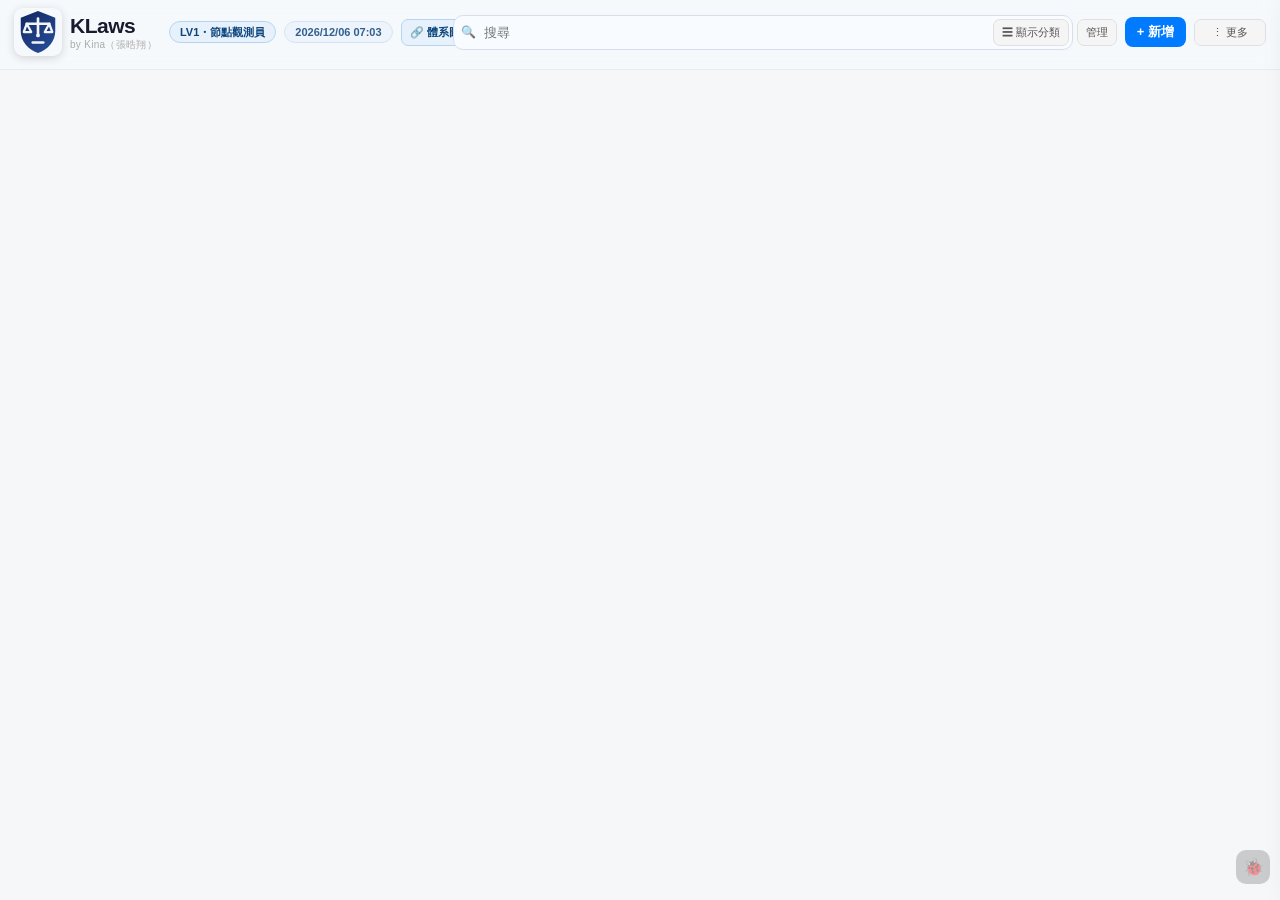
==== index.html @ 418c4245 "Start portable export package implementation for cross-app imports" ====
<!DOCTYPE html>
<html lang="zh-Hant">
<head>
<meta charset="UTF-8">
<meta name="viewport" content="width=device-width, initial-scale=1.0, maximum-scale=1.0, user-scalable=no, viewport-fit=cover">
<title>KLaws</title>
<link rel="icon" type="image/svg+xml" href='data:image/svg+xml;utf8,<svg xmlns="http://www.w3.org/2000/svg" viewBox="0 0 52 52"><defs><linearGradient id="g" x1="0" y1="0" x2="1" y2="1"><stop offset="0%25" stop-color="%23060c1f"/><stop offset="100%25" stop-color="%230f2a59"/></linearGradient></defs><rect width="52" height="52" rx="14" fill="url(%23g)"/><path d="M15 10V42H21V30L34 42H41L26 26L40 10H33L21 22V10Z" fill="%23e6f0ff"/><path d="M15 10V42H18V10Z" fill="%237eaef8" opacity="0.75"/></svg>'>
<link rel="stylesheet" href="style.css">
</head>
<body>
<div id="topbar">
  <div class="title-row">
    <div class="brand-wrap">
      <button class="klaws-logo-btn" id="logoArchiveBtn" aria-label="開啟存檔與回收區" title="開啟存檔與回收區">
        <div class="klaws-logo">
          <svg width="48" height="48" viewBox="0 0 64 64" fill="none" xmlns="http://www.w3.org/2000/svg" aria-hidden="true">
            <defs>
              <linearGradient id="lawShieldBg" x1="10" y1="6" x2="54" y2="58" gradientUnits="userSpaceOnUse">
                <stop offset="0" stop-color="#142863"/>
                <stop offset="1" stop-color="#274F9B"/>
              </linearGradient>
            </defs>
            <path d="M32 4L55 13V31C55 44 45.5 55.6 32 60C18.5 55.6 9 44 9 31V13L32 4Z" fill="url(#lawShieldBg)"/>
            <path d="M32 14V35" stroke="#F1F5F9" stroke-width="3.5" stroke-linecap="round"/>
            <path d="M17 21H47" stroke="#F1F5F9" stroke-width="3.5" stroke-linecap="round"/>
            <path d="M17 21L13 32H23L17 21Z" fill="none" stroke="#F1F5F9" stroke-width="3" stroke-linejoin="round"/>
            <path d="M47 21L41 32H51L47 21Z" fill="none" stroke="#F1F5F9" stroke-width="3" stroke-linejoin="round"/>
            <circle cx="32" cy="36.5" r="2.5" fill="#F1F5F9"/>
            <path d="M25 46H39" stroke="#F1F5F9" stroke-width="3.5" stroke-linecap="round"/>
          </svg>
        </div>
      </button>
      <div class="brand-text"><span class="brand-name">KLaws</span><span class="brand-by">by Kina（張晧翔）</span></div>
    </div>
    <div class="header-status-wrap">
      <button id="headerTitleWrap" class="header-achievement-wrap" title="查看等級系統" aria-label="查看等級系統"><span class="brand-title" id="brandTitleBadge">LV1・節點觀測員</span></button>
      <button id="headerDatetimeBtn" class="header-time-wrap" title="開啟日曆系統" aria-label="開啟日曆系統">----/--/-- --:--</button>
      <button class="map-btn" id="mapToggleBtn">&#128279; 體系圖</button>
      <button class="tool-btn exam-btn-style" id="examBtn">&#9997; 申論</button>
    </div>
    <div class="search-wrap">
      <span class="search-icon">&#128269;</span>
      <input id="searchInput" placeholder="搜尋">
      <button class="search-clear" id="searchClear">&#215;</button>
    </div>
    <div class="tool-btns">
      <div class="primary-tools">
        <button class="tool-btn" id="compactToggleBtn" title="切換分類列顯示">&#9776; 分類</button>
        <button class="tool-btn" id="tagMgrBtn">管理</button>
        <button class="add-btn" id="addBtn">+ 新增</button>
      </div>
      <div class="more-wrap">
        <button class="tool-btn more-btn" id="moreToolsBtn">&#8942; 更多</button>
        <div class="more-menu" id="moreToolsMenu">
          <button class="tool-btn more-menu-item" id="themeToggleBtn">&#127769; 暗色模式</button>
          <button class="tool-btn more-menu-item" id="panelDirBtn" title="切換筆記展開方向">&#8646; 面板方向</button>
          <button class="tool-btn more-menu-item" id="assistToolsBtn">&#9881; 輔助功能</button>
          <button class="tool-btn more-menu-item" id="undoBtn">&#8630; 恢復上一步</button>
        </div>
      </div>
      <input type="file" id="importFile" accept=".json" style="display:none">
    </div>
  </div>
  <div class="filter-row" id="typeRow"></div>
</div>
<div id="selectBar"><span id="selectCount"></span><button class="sel-btn" id="selAllBtn">全選</button><button class="sel-btn" id="selDeleteBtn">&#128465; 刪除</button><button class="sel-btn" id="selCancelBtn">取消</button></div>
<div id="subbar"></div>
<details id="filterAdvanced">
  <summary>進階篩選</summary>
  <div id="chapterbar"></div>
  <div id="sectionbar"></div>
  <div id="sortBar">
    <label>排序：</label>
    <select id="sortSelect"><option value="date_desc">最新優先</option><option value="date_asc">最舊優先</option><option value="title_asc">標題 A-Z</option><option value="title_desc">標題 Z-A</option><option value="subject">依科目</option><option value="chapter">依章</option><option value="type">依類型</option></select>
    <label class="scope-link-toggle"><input type="checkbox" id="scopeLinkedToggle"> 同步顯示關聯筆記</label>
  </div>
  <div id="search-results-bar"></div>
</details>

<div id="notesView">
  <div id="statsPanel"></div>
  <div id="content"><div id="grid"></div></div>

  <!-- Detail Panel -->
  <div class="panel" id="dp">
    <div class="ph"><span id="dp-badge" class="ctag" style="background:#007AFF"></span><button class="pcls" id="dpClose">&#215;</button></div>
    <div id="dp-title" class="dp-ttl"></div>
    <div class="dp-lbl">摘要</div><div id="dp-body" class="dp-txt"></div>
    <div class="dp-lbl">詳細筆記</div><div id="dp-detail" class="dp-txt"></div>
    <div class="dp-lbl" id="dp-todo-label" style="display:none;">&#128221; 待辦清單</div><div id="dp-todo" class="dp-txt" style="display:none;"></div>
    <div class="dp-lbl">資訊</div><div id="dp-chips" class="dp-chips"></div>
    <div id="dp-inline-actions" class="dp-inline-actions"></div>
    <div class="dp-lbl">關聯筆記</div><div id="dp-links"></div>
    <div id="dp-link-quick-wrap" class="dp-link-quick-wrap">
      <input class="fi" id="dp-link-search" placeholder="關聯筆記">
      <div id="dp-link-results" class="dp-link-results"></div>
    </div>
  </div>

  <!-- Form Panel -->
  <div class="panel" id="fp">
    <div class="ph"><span class="ph-title" id="form-title">新增筆記</span><button class="pcls" id="fpClose">&#215;</button></div>
    <div class="f2col">
      <div><label class="flbl" style="margin-top:0">類型</label><select class="fs" id="ft"></select></div>
      <div><label class="flbl" style="margin-top:0">科目</label><select class="fs" id="fs2"></select></div>
      <div><label class="flbl" style="margin-top:0">章</label><select class="fs" id="fc"></select></div>
      <div><label class="flbl" style="margin-top:0">節</label><select class="fs" id="fsec"></select></div>
    </div>
    <label class="flbl">標題</label>
    <input class="fi" id="fti" placeholder="標題">
    <div id="mapAssignFormWrap" style="display:none;">
      <div style="font-size:12px;color:#667;margin:4px 0 10px;">請用和新增/編輯筆記相同的側邊表單，將筆記加入指定頁面。</div>
      <label class="flbl">目標頁面</label>
      <select class="fs" id="mapAssignPageSel"></select>
      <label class="flbl">搜尋筆記</label>
      <input class="fi" id="mapAssignSearchInput" placeholder="搜尋筆記">
      <div id="mapAssignSearchResult" style="display:flex;flex-direction:column;gap:6px;margin-top:8px;"></div>
    </div>
    <div id="dynamicFieldWrap">
      <div class="field-config-head">
        <span>欄位（依類型）</span>
        <div class="field-config-actions">
          <button class="tool-btn mini-btn" id="addTypeFieldBtn" type="button">+ 新增欄位</button>
          <button class="tool-btn mini-btn" id="removeTypeFieldBtn" type="button">− 刪除欄位</button>
        </div>
      </div>
      <div id="dynamicFields"></div>
    </div>
    <div id="form-links-wrap" style="margin-top:16px;padding-top:14px;border-top:1px solid #eee;">
      <div style="font-size:11px;font-weight:700;color:#888;letter-spacing:.06em;margin-bottom:8px;">&#128279; 關聯筆記</div>
      <div id="form-links-list" style="margin-bottom:10px;display:flex;flex-direction:column;gap:5px;"></div>
      <input class="fi" id="fl-search" placeholder="搜尋關聯" style="margin-bottom:6px;">
      <div id="fl-bulk-actions" style="display:none;align-items:center;justify-content:space-between;gap:8px;margin:4px 0 8px;">
        <button class="tool-btn" id="flSelectAllBtn">全選結果</button>
        <button class="tool-btn" id="flAddSelectedBtn" style="background:#EAF3DE;color:#3B6D11;border-color:#97C459;">建立 0 筆關聯</button>
      </div>
      <div id="fl-results" style="display:flex;flex-direction:column;gap:4px;max-height:160px;overflow-y:auto;"></div>
    </div>
    <div class="frow">
      <button class="fbtn bcl" id="fpCancel">取消</button>
      <button class="fbtn bsv" id="fpSave">儲存</button>
    </div>
  </div>

  <!-- Tag Manager -->
  <div class="panel" id="tp">
  <div class="ph"><span class="ph-title">管理標籤</span><button class="pcls" id="tpClose">&#215;</button></div>
  <div class="tag-tools-row">
    <div class="tag-search-wrap">
      <span class="tag-search-icon">&#128269;</span>
      <input id="tagSearchInput" placeholder="搜尋標籤 / 章 / 節">
    </div>
    <button class="tool-btn tag-settings-btn" id="tagSettingsBtn" title="全域設定">⚙️</button>
  </div>
  <div class="tag-global-options" id="tagGlobalOptions">
    <label><input type="checkbox" id="tagUnusedOnly"> 只看未使用</label>
    <button class="tool-btn" id="clearUnusedTagsBtn">&#128465; 清理未使用</button>
  </div>
  <div id="tagStatsPanel"></div>
  <div class="tag-manager-layout">
    <div class="tag-category-nav" id="tagCategoryNav">
      <button class="tag-nav-btn active" data-category="type">類型</button>
      <button class="tag-nav-btn" data-category="subject">科目</button>
      <button class="tag-nav-btn" data-category="chapter">章</button>
      <button class="tag-nav-btn" data-category="section">節</button>
    </div>
    <div class="tag-manager-content">
      <div class="tag-category-panel" data-category-panel="type">
        <div class="tag-section-title">類型</div>
        <div class="tag-list" id="typeTagList"></div>
        <div class="tag-add-row">
          <input id="newTypeLabel" placeholder="新類型名稱">
          <input type="color" class="color-pick" id="newTypeColor" value="#378ADD">
          <button class="tag-add-icon-btn" id="addTypeBtn">+</button>
        </div>
      </div>

      <div class="tag-category-panel" data-category-panel="subject">
        <div class="tag-section-title">科目</div>
        <div class="tag-list" id="subTagList"></div>
        <div class="tag-add-row">
          <input id="newSubLabel" placeholder="新科目名稱">
          <input type="color" class="color-pick" id="newSubColor" value="#1D9E75">
          <button class="tag-add-icon-btn" id="addSubBtn">+</button>
        </div>
      </div>

      <div class="tag-category-panel" data-category-panel="chapter">
        <div class="tag-section-title">章</div>
        <div class="tag-list" id="chapterTagList"></div>
        <div class="tag-add-row">
          <input id="newChapterLabel" placeholder="新章名稱">
          <select id="newChapterSubject" class="fs" style="max-width:110px;min-width:80px;"></select>
          <button class="tag-add-icon-btn" id="addChapterBtn">+</button>
        </div>
      </div>

      <div class="tag-category-panel" data-category-panel="section">
        <div class="tag-section-title">節</div>
        <div class="tag-list" id="sectionTagList"></div>
        <div class="tag-add-row">
          <input id="newSectionLabel" placeholder="新節名稱">
          <select id="newSectionChapter" class="fs" style="max-width:110px;min-width:80px;"></select>
          <button class="tag-add-icon-btn" id="addSectionBtn">+</button>
        </div>
      </div>
    </div>
  </div>
  </div>

  <!-- Archive / Recycle Panel -->
  <div class="panel" id="ap">
    <div class="ph"><span class="ph-title">存檔與回收區</span><button class="pcls" id="apClose">&#215;</button></div>
    <div class="archive-toolbar">
      <button class="tool-btn" id="archiveSaveBtn">+ 建立存檔</button>
      <button class="tool-btn" id="archiveExportBtn">下載備份</button>
      <button class="tool-btn" id="archivePortableExportBtn">下載通用包</button>
      <button class="tool-btn" id="archiveImportBtn">匯入備份</button>
      <button class="tool-btn" id="cloudLoginBtn">☁️ Google登入</button>
      <button class="tool-btn" id="cloudPullBtn">⬇️ 雲端下載</button>
      <button class="tool-btn" id="cloudSyncBtn">⬆️ 雲端上傳</button>
      <button class="tool-btn" id="cloudLogoutBtn">登出雲端</button>
    </div>
    <div class="archive-empty" id="cloudSyncStatus">雲端同步：未登入</div>
    <div class="archive-cols">
      <div class="archive-col">
        <div class="archive-col-title">存檔快照（最多 30 筆）</div>
        <div id="archiveList"></div>
      </div>
      <div class="archive-col">
        <div class="archive-col-title">回收區（5 天自動清空，30 分鐘內刪除會合併）</div>
        <div id="recycleList"></div>
      </div>
    </div>
  </div>
</div>

<!-- Calendar View -->
<div id="calendarView">
  <div class="calendar-head">
    <button class="tool-btn" id="calendarPrevBtn">←</button>
    <div id="calendarTitle">2026年4月</div>
    <button class="tool-btn" id="calendarTimerBtn">&#9201; 專注計時器</button>
    <button class="tool-btn" id="calendarNextBtn">→</button>
    <button class="tool-btn" id="calendarTodayBtn">今天</button>
    <button class="tool-btn" id="calendarSettingsBtn">⚙️ Email</button>
    <button class="tool-btn map-primary-action" id="calendarBackBtn">← 返回筆記</button>
  </div>
  <div class="calendar-weekdays">
    <span>一</span><span>二</span><span>三</span><span>四</span><span>五</span><span>六</span><span>日</span>
  </div>
  <div id="calendarGrid"></div>
</div>

<!-- Level System View -->
<div id="levelSystemView">
  <div class="calendar-head">
    <div id="levelSystemTitle">等級系統</div>
    <button class="tool-btn map-primary-action" id="levelSystemBackBtn">← 返回筆記</button>
  </div>
  <div id="levelSystemPanel"></div>
  <div id="levelEditorModal">
    <div id="levelEditorBox">
      <div class="ph"><span class="ph-title" id="levelEditorTitle">編輯項目</span><button class="pcls" id="levelEditorClose">&#215;</button></div>
      <div id="levelTaskFields">
        <label class="flbl">任務名稱</label>
        <input class="fi" id="levelTaskName" placeholder="任務名稱">
        <div class="f2col">
          <div>
            <label class="flbl" style="margin-top:0">難度</label>
            <select class="fs" id="levelTaskDifficulty">
              <option value="E">E</option>
              <option value="N">N</option>
              <option value="H">H</option>
            </select>
          </div>
          <div>
            <label class="flbl" style="margin-top:0">重複週期</label>
            <select class="fs" id="levelTaskRepeat"></select>
          </div>
        </div>
        <label class="flbl">小任務</label>
        <textarea class="ft" id="levelTaskSubtasks" placeholder="小任務"></textarea>
      </div>
      <div id="levelAchievementFields">
        <label class="flbl">成就名稱</label>
        <input class="fi" id="levelAchievementName" placeholder="成就名稱">
        <div class="f2col">
          <div>
            <label class="flbl" style="margin-top:0">達成門檻</label>
            <input class="fi" id="levelAchievementTarget" type="number" min="1" value="10">
          </div>
          <div>
            <label class="flbl" style="margin-top:0">難度</label>
            <select class="fs" id="levelAchievementDifficulty">
              <option value="E">E</option>
              <option value="N">N</option>
              <option value="H">H</option>
            </select>
          </div>
        </div>
        <label class="flbl">達成方式</label>
        <input class="fi" id="levelAchievementCondition" placeholder="達成方式">
        <label class="flbl">獲得點數</label>
        <input class="fi" id="levelAchievementPoints" type="number" min="0" value="30">
      </div>
      <div class="frow">
        <button class="fbtn bcl" id="levelEditorCancel">取消</button>
        <button class="fbtn bsv" id="levelEditorSave">儲存</button>
      </div>
    </div>
  </div>
</div>

<!-- Map View -->
<div id="mapView">
  <div id="mapToolbar">
    <div class="map-search-wrap">
      <span style="position:absolute;left:8px;top:50%;transform:translateY(-50%);color:#aaa;font-size:12px;pointer-events:none;">&#128269;</span>
      <input id="mapSearchInput" placeholder="搜尋節點..." autocomplete="off">
    </div>
    <select id="mapFilterSub" class="map-filter-sel"><option value="all">全部科目</option></select>
    <select id="mapFilterChapter" class="map-filter-sel map-adv-item"><option value="all">全部章</option></select>
    <select id="mapFilterSection" class="map-filter-sel map-adv-item"><option value="all">全部節</option></select>
    <button class="tool-btn" id="mapAdvancedToggleBtn" style="background:#f5f5f5;color:#555;border-color:#ddd;">⚙️ 進階</button>
    <button class="tool-btn" id="mapAutoBtn">&#10024; 自動排列</button>
    <button class="tool-btn map-adv-item" id="mapLinkedOnlyBtn" style="background:#3B6D11;color:#fff;border-color:#3B6D11;">&#128279; 只顯示關聯</button>
    <button class="tool-btn map-adv-item" id="mapLaneBtn">&#129521; 泳道</button>
    <button class="tool-btn map-primary-action" id="mapBackBtn">&#8592; 返回</button>
    <span id="mapPagePath" class="map-page-path">主頁</span>
    <button class="zoom-btn" id="zoomIn">+</button>
    <span id="zoomLabel">100%</span>
    <button class="zoom-btn" id="zoomOut">&#8722;</button>
    <button class="zoom-btn" id="zoomFit">適合視窗</button>
  </div>
  <div id="mapCanvas">
    <div class="map-canvas-top-actions">
      <button class="map-tree-toggle" id="mapTreeToggleBtn" type="button" title="樹狀索引">☰ 索引</button>
      <button class="tool-btn map-primary-action" id="mapAddNoteBtn">新增</button>
      <button class="tool-btn" id="mapAssignNoteBtn">加入</button>
    </div>
    <aside class="map-tree-sidebar" id="mapTreeSidebar">
      <div class="map-tree-head">
        <span>樹狀索引</span>
        <button class="tool-btn" id="mapTreeCloseBtn" type="button">收合</button>
      </div>
      <div class="map-tree-body" id="mapTreeBody"></div>
    </aside>
    <div id="lanePanel">
      <div class="lane-panel-head"><span class="lane-panel-title">泳道設定</span><button class="pcls" id="lanePanelClose">&#215;</button></div>
      <div class="lane-panel-desc">可依「目前科目/節篩選」分開設定泳道名稱。</div>
      <div id="laneContextLabel"></div>
      <div class="lane-count-row"><label for="laneCountInput">泳道數量</label><input id="laneCountInput" type="number" min="2" max="10" value="5"></div>
      <div id="laneInputs"></div>
      <div class="lane-panel-actions">
        <button class="fbtn bcl" id="laneResetBtn">恢復預設</button>
        <button class="fbtn bsv" id="laneSaveBtn">儲存</button>
      </div>
    </div>
    <div id="mapPopup">
      <button class="mp-close" id="mpClose">&#215;</button>
      <span class="mp-badge" id="mpBadge"></span>
      <div class="mp-title" id="mpTitle"></div>
      <span class="mp-subject" id="mpSubject"></span>
      <div class="mp-links" id="mpLinks"></div>
      <div class="mp-link-quick-wrap" id="mp-link-quick-wrap" style="display:none;">
        <input class="fi" id="mp-link-search" placeholder="關聯筆記">
        <div class="dp-link-results" id="mp-link-results"></div>
      </div>
      <button class="mp-goto" id="mpGoto">&#128269; 查看完整筆記 &#8594;</button>
    </div>
    <svg id="mapSvg" style="will-change:transform;">
      <defs><marker id="arrowBlue" markerWidth="4" markerHeight="4" refX="3" refY="1.5" orient="auto"><path d="M0,0 L0,3 L4,1.5 z" fill="#6F86A0"/></marker></defs>
      <g id="linksLayer"></g>
      <g id="nodesLayer"></g>
      <g id="arrowsLayer"></g>
    </svg>
  </div>
</div>

<!-- Shortcut Manager -->
<div class="panel" id="scp" style="display:none;margin:12px 14px;">
  <div class="ph"><span class="ph-title">&#9000; 快捷鍵設定</span><button class="pcls" id="scpClose">&#215;</button></div>
  
  <div id="scpList" style="display:flex;flex-direction:column;gap:6px;"></div>
  <div style="display:flex;gap:8px;margin-top:14px;">
    <button class="fbtn bcl" id="scpReset" style="flex:1;padding:9px;border-radius:10px;font-size:13px;font-weight:600;border:none;cursor:pointer;">&#8634; 恢復預設</button>
    <button class="fbtn bsv" id="scpDone" style="flex:1;padding:9px;border-radius:10px;font-size:13px;font-weight:600;border:none;cursor:pointer;">完成</button>
  </div>
</div>

<div id="toast"></div>
<div id="actionToast"><span id="actionToastText"></span><button id="actionToastUndoBtn">復原</button></div>
<div class="shortcut-hint" id="scHint"></div>
<button id="debugToggle" title="開啟偵錯工具">🐞</button>

<!-- Exam View -->
<div id="examView">
  <div id="examHeader"><span id="examHeaderTitle">&#9997; 申論測驗</span><span id="examTimer">00:00</span></div>
  <div id="examBody">
    <div class="exam-section"><div class="exam-section-title">題目</div><div class="exam-question-text" id="examQuestionDisplay"></div><div class="exam-issues" id="examIssueChips"></div></div>
    <div class="exam-section" style="flex:1;"><div class="exam-section-title">&#9997; 作答欄</div><textarea id="examAnswerBox" placeholder="請在此作答..."></textarea><div class="exam-word-count" id="examWordCount">0 字</div></div>
    <div class="exam-action-row"><button class="exam-btn exam-btn-end" id="examSubmitBtn">&#10003; 提交作答</button><button class="exam-btn exam-btn-cancel" id="examCancelBtn">&#8592; 放棄離開</button></div>
  </div>
  <div id="examResult">
    <div class="result-score-card"><div class="result-score-num" id="resultScoreNum">--</div><div class="result-score-label">/ 100 分</div></div>
    <div class="result-section"><h3>&#128221; AI 教授評語</h3><p id="resultComment">評分中...</p></div>
    <div class="result-section" id="resultIssueSection"><h3>&#128269; 逐點分析</h3><div id="resultIssueAnalysis"></div></div>
    <div class="result-section"><h3>&#128200; 各項表現</h3><div id="resultTags"></div></div>
    <div class="result-section"><h3>&#128218; 參考答案要點</h3><p id="resultRef"></p></div>
    <div class="exam-action-row" style="padding:0 0 20px;"><button class="exam-btn exam-btn-end" id="examRetryBtn">&#8634; 再做一題</button><button class="exam-btn exam-btn-cancel" id="examBackBtn2">&#8592; 返回筆記</button></div>
  </div>
</div>

<!-- Exam List -->
<div id="examListPanel">
  <div class="ph"><span class="ph-title">&#9997; 申論題庫</span><button class="pcls" id="examListClose">&#215;</button></div>
  <div id="examListItems"></div>
  <div style="margin-top:12px;"><button class="fbtn bsv" id="examAddBtn" style="width:100%;padding:11px;border-radius:10px;font-size:13px;font-weight:600;border:none;cursor:pointer;">+ 新增題目</button></div>
</div>

<!-- Exam Form -->
<div class="panel" id="examAddForm">
  <div class="ph"><span class="ph-title">+ 新增申論題</span><button class="pcls" id="examFormClose">&#215;</button></div>
  <label class="flbl" style="margin-top:0">科目</label><select class="fs" id="examSubSel"></select>
  <label class="flbl">題目</label><textarea class="ft" id="examQInput" style="min-height:100px;" placeholder="題目"></textarea>
  <label class="flbl">爭點</label><input class="fi" id="examIssInput" placeholder="爭點">
  <label class="flbl">作答時間（分鐘）</label><input class="fi" id="examTimeInput" type="number" value="30" min="5" max="120">
  <div class="frow"><button class="fbtn bcl" id="examFCancel">取消</button><button class="fbtn bsv" id="examFSave">儲存</button></div>
</div>

<!-- AI Key Modal -->
<div id="aiKeyModal">
  <div id="aiKeyBox">
    <h3>&#129302; 設定 AI（OpenRouter）</h3>
    <p>KLaws 使用 <b>OpenRouter</b> 提供的免費 AI 模型。<br>註冊免費帳號後取得 API Key 即可使用，<b>每天最多 200 次，不需信用卡</b>。</p>
    <div style="background:#f0f7ff;border-radius:8px;padding:10px 12px;margin-bottom:12px;font-size:11px;color:#0C447C;line-height:1.8;">
      1. 前往 <b>openrouter.ai</b> 免費註冊<br>
      2. 右上角頭像 → <b>Keys</b> → <b>Create Key</b><br>
      3. 複製 <b>sk-or-v1-...</b> 貼到下方
    </div>
    <label style="font-size:11px;font-weight:600;color:#555;display:block;margin-bottom:4px;">API Key</label>
    <input id="aiKeyInput" type="password" placeholder="sk-or-v1-...">
    <label style="font-size:11px;font-weight:600;color:#555;display:block;margin:10px 0 4px;">AI 模型</label>
    <select id="aiModelSel" style="width:100%;padding:9px 10px;border:1px solid #ddd;border-radius:8px;font-size:13px;background:#f8f8f8;font-family:inherit;margin-bottom:12px;"></select>
    <div class="ai-key-row">
      <button class="fbtn bcl" id="aiKeyCancel" style="flex:1;padding:9px;border-radius:8px;font-size:13px;font-weight:600;border:none;cursor:pointer;">取消</button>
      <button class="fbtn bsv" id="aiKeySave" style="flex:1;padding:9px;border-radius:8px;font-size:13px;font-weight:600;border:none;cursor:pointer;">儲存並繼續</button>
    </div>
    <div style="margin-top:10px;font-size:11px;color:#bbb;text-align:center;">Key 僅存於您的本機，不會上傳至任何伺服器</div>
  </div>
</div>

<div id="calendarEventModal">
  <div id="calendarEventBox">
    <h3 id="calendarEventTitle">新增日程</h3>
    <p id="calendarEventDateLabel"></p>
    <label class="flbl">類型</label>
    <select id="calendarEventType" class="fs">
      <option value="diary">日記</option>
      <option value="reminder">提醒</option>
    </select>
    <label class="flbl">標題</label>
    <input id="calendarEventName" class="fi" placeholder="標題">
    <div id="calendarEventBodyWrap">
      <label class="flbl">內容</label>
      <textarea id="calendarEventBody" class="ft" style="min-height:90px;" placeholder="內容"></textarea>
    </div>
    <div id="calendarReminderWrap" style="display:none;">
      <label class="flbl">到期時間（當天）</label>
      <div class="calendar-reminder-row">
        <input id="dueHour" type="number" min="0" max="23" value="9" class="fi"><span>時</span>
        <input id="dueMinute" type="number" min="0" max="59" value="0" class="fi"><span>分</span>
      </div>
      <label class="flbl">提醒時間（到期前）</label>
      <div class="calendar-reminder-row">
        <input id="remindDays" type="number" min="0" value="0" class="fi"><span>天</span>
        <input id="remindHours" type="number" min="0" value="0" class="fi"><span>小時</span>
        <input id="remindMinutes" type="number" min="0" value="10" class="fi"><span>分鐘</span>
      </div>
      <label class="flbl">提醒方式（可自由勾選）</label>
      <div class="calendar-reminder-channels">
        <label><input type="checkbox" id="remindPopup" checked> 筆記內彈窗提醒</label>
        <label><input type="checkbox" id="remindEmail"> Email 提醒</label>
      </div>
    </div>
    <div class="frow">
      <button class="fbtn bcl" id="calendarEventCancel">取消</button>
      <button class="fbtn" id="calendarEventDelete" style="display:none;background:#fff1f2;color:#b91c1c;border:1px solid #fecaca;">刪除</button>
      <button class="fbtn bsv" id="calendarEventSave">儲存</button>
    </div>
  </div>
</div>

<div id="calendarSettingsModal">
  <div id="calendarSettingsBox">
    <h3>提醒 Email 設定</h3>
    
    <input id="calendarSmtpToken" class="fi" placeholder="SMTP Secure Token（例如 SMTPJS）">
    <input id="calendarEmailFrom" class="fi" style="margin-top:8px;" placeholder="寄件者 Email（From）">
    <textarea id="calendarEmailsInput" class="ft" style="min-height:130px;" placeholder="example@gmail.com"></textarea>
    <div class="frow">
      <button class="fbtn bcl" id="calendarSettingsCancel">取消</button>
      <button class="fbtn bsv" id="calendarSettingsSave">儲存</button>
    </div>
  </div>
</div>


<div id="calendarDayDetail" class="calendar-day-detail"></div>

<div id="reminderPopup"></div>
<div id="focusTimerModal">
  <div id="focusTimerBox">
    <div id="focusTimerDragHandle" title="拖曳移動計時器">
      <h3>⏱️ 專注計時器</h3>
      <span class="focus-timer-drag-hint">拖曳移動</span>
    </div>
    <label class="flbl">倒數時間（m:ss 或 分鐘）</label>
    <input id="focusTimerMinutes" class="fi" type="text" value="25:00" placeholder="例如 1:30 或 25">
    <div id="focusTimerDisplay">25:00</div>
    <div class="focus-timer-actions">
      <button class="fbtn bsv" id="focusTimerStartBtn">開始</button>
      <button class="fbtn bcl" id="focusTimerPauseBtn">暫停</button>
      <button class="fbtn bcl" id="focusTimerResetBtn">重設</button>
    </div>
    <div class="frow">
      <button class="fbtn bcl" id="focusTimerCloseBtn">關閉</button>
    </div>
  </div>
</div>
<div id="assistToolsModal">
  <div id="assistToolsBox">
    <h3>&#9881; 輔助功能</h3>
    
    <div class="assist-tools-grid">
      <button class="tool-btn ai-btn-style" id="assistAiBtn">&#129302; AI</button>
      <button class="tool-btn" id="assistShortcutBtn">&#9000; 快捷鍵</button>
    </div>
    <div class="assist-tools-actions">
      <button class="fbtn bcl" id="assistToolsCloseBtn">關閉</button>
    </div>
  </div>
</div>
<div id="focusTimerAlert">
  <div id="focusTimerAlertBox">
    <h3>⏰ 時間到！</h3>
    <p>計時已結束，請休息或開始下一輪。</p>
    <button class="fbtn bsv" id="focusTimerAlertOkBtn">我知道了</button>
  </div>
</div>

<script src="utility.js"></script>
<script src="storage.js"></script>
<script src="render.js"></script>
<script src="map.js"></script>
<script src="calendar.js"></script>
<script src="config.js"></script>
<script src="state.js"></script>
<script src="utils-app.js"></script>
<script src="data.js"></script>
<script src="tags.js"></script>
<script src="notes.js"></script>
<script src="form.js"></script>
<script src="render-ui.js"></script>
<script src="map-logic.js"></script>
<script src="calendar-logic.js"></script>
<script src="level.js"></script>
<script src="exam.js"></script>
<script src="shortcuts.js"></script>
<script src="init.js"></script>
</body>
</html>
---- style.css ----
*{box-sizing:border-box;margin:0;padding:0}
html,body{touch-action:manipulation}
body{font-family:-apple-system,BlinkMacSystemFont,"PingFang TC",sans-serif;font-size:14px;background:#f6f7f9;color:#1c1c1e}
body.side-panel-open{overflow:hidden}
button,input,select,textarea{font-family:inherit;-webkit-appearance:none;appearance:none}
input[type="checkbox"]{-webkit-appearance:auto;appearance:auto}
.brand-wrap{display:flex;align-items:center;gap:8px;flex-shrink:0}
.klaws-logo-btn{border:none;background:transparent;padding:0;border-radius:12px;cursor:pointer;line-height:0}
.klaws-logo{flex-shrink:0;border-radius:9px;overflow:hidden;box-shadow:0 2px 8px rgba(26,26,46,.18)}
.brand-text{display:flex;flex-direction:column;line-height:1.1}
.brand-name{font-size:21px;font-weight:800;letter-spacing:-.5px;color:#1a1a2e}
.brand-title{font-size:11px;font-weight:700;color:#0C447C;background:#E6F1FB;border:1px solid #B5D4F4;border-radius:999px;padding:3px 10px;line-height:1.35;display:inline-flex;align-items:center;max-width:180px;white-space:nowrap;overflow:hidden;text-overflow:ellipsis}
.brand-by{font-size:10px;color:#aaa;font-weight:400;letter-spacing:.3px;margin-top:1px}
#topbar{background:rgba(247,249,252,.9);backdrop-filter:blur(8px);-webkit-backdrop-filter:blur(8px);padding:8px 14px 6px;border-bottom:1px solid #e8ebef;position:sticky;top:0;z-index:50}
.title-row{display:grid;grid-template-columns:auto auto minmax(320px,1fr) auto;align-items:center;margin-bottom:7px;gap:12px}
.search-wrap{position:relative;justify-self:center;width:min(620px,56vw);max-width:none}
.search-wrap input{width:100%;padding:9px 12px 9px 30px;border:1px solid #d7deea;border-radius:10px;font-size:13px;background:#f8fbff}
.search-wrap input:focus{outline:none;border-color:#007AFF;background:#fff}
.search-icon{position:absolute;left:8px;top:50%;transform:translateY(-50%);color:#aaa;font-size:12px;pointer-events:none}
.search-clear{position:absolute;right:7px;top:50%;transform:translateY(-50%);color:#aaa;font-size:16px;cursor:pointer;display:none;background:none;border:none;line-height:1}
.tool-btns{display:flex;gap:8px;align-items:center;flex-shrink:0;position:relative}
.header-achievement-wrap{display:flex;align-items:center;min-height:0;padding:0;background:transparent;border:none;cursor:pointer}
.header-status-wrap{display:flex;align-items:center;gap:8px}
.header-time-wrap{font-size:11px;font-weight:700;color:#335f8e;background:#edf4fb;border:1px solid #d4e4f4;border-radius:999px;padding:3px 10px;line-height:1.35;cursor:pointer;white-space:nowrap}
.primary-tools{display:flex;gap:8px;align-items:center;flex-wrap:wrap;justify-content:flex-end}
.more-wrap{position:relative}
.more-btn{min-width:72px}
.more-menu{display:none;position:absolute;right:0;top:calc(100% + 6px);background:#fff;border:1px solid #e4e8ef;border-radius:10px;padding:6px;box-shadow:0 10px 20px rgba(15,23,42,.12);min-width:148px;z-index:90}
.more-menu.open{display:flex;flex-direction:column;gap:4px}
.more-menu-item{width:100%;text-align:left}
.tool-btn,.map-btn{padding:5px 8px;border-radius:7px;border:1px solid #e0e0e0;background:#f5f5f5;font-size:11px;color:#555;cursor:pointer;font-weight:500;white-space:nowrap}
.map-btn{border-color:#B5D4F4;background:#E6F1FB;color:#0C447C;font-weight:600}
.tool-btn:active,.map-btn:active{background:#e5e5e5}
.exam-btn-style{background:#FFF0F0;color:#8B1A1A;border-color:#FFCDD2;font-weight:600}
.ai-btn-style{background:#0f172a;color:#93c5fd;border-color:#334155}
.add-btn{padding:6px 12px;background:#007AFF;color:#fff;border-radius:8px;font-size:13px;font-weight:600;border:none;cursor:pointer;white-space:nowrap}
.add-btn:active{background:#0062cc}
.filter-row{display:flex;gap:4px;flex-wrap:nowrap;overflow-x:auto;align-items:center;padding-bottom:3px;transition:max-height .2s ease,opacity .2s ease}
body.compact-filters .filter-row,body.compact-filters #subbar,body.compact-filters #filterAdvanced{display:none}
.tab{padding:4px 11px;border-radius:99px;border:1px solid #dce2eb;background:#f6f8fc;font-size:12px;color:#5a6371;font-weight:500;cursor:pointer;white-space:nowrap;flex-shrink:0}
.tab.on{color:#fff;border-color:transparent}
.tag-mgr-btn{padding:4px 9px;border-radius:7px;border:1px solid #ddd;background:#f5f5f5;font-size:11px;color:#888;cursor:pointer;flex-shrink:0}
#subbar{background:#fff;padding:5px 14px;border-bottom:1px solid #edf0f3;display:flex;gap:4px;overflow-x:auto;align-items:center}
.sc{padding:4px 11px;border-radius:99px;border:1px solid #dce2eb;background:#f6f8fc;font-size:12px;color:#5a6371;font-weight:500;cursor:pointer;white-space:nowrap;flex-shrink:0}
.sc.on{color:#fff;border-color:transparent}
#filterAdvanced{background:#fff;border-bottom:1px solid #edf0f3}
#filterAdvanced summary{list-style:none;cursor:pointer;font-size:12px;color:#5a6371;padding:7px 14px;border-bottom:1px solid #f0f2f6;font-weight:600}
#filterAdvanced summary::-webkit-details-marker{display:none}
#chapterbar{background:#fff;padding:5px 14px;display:flex;gap:4px;overflow-x:auto;align-items:center}
#sectionbar{background:#fff;padding:5px 14px;display:flex;gap:4px;overflow-x:auto;align-items:center;border-top:1px solid #f2f4f7}
.ch{padding:3px 10px;border-radius:99px;border:1px solid #dce2eb;background:#f6f8fc;font-size:11px;color:#5a6371;font-weight:500;cursor:pointer;white-space:nowrap;flex-shrink:0}
.ch.on{background:#0C447C;color:#fff;border-color:#0C447C}
#search-results-bar{display:none;background:#fff7e6;border-top:1px solid #ffe7b8;padding:6px 14px;font-size:12px;color:#b36a00}
#sortBar{background:#fff;padding:5px 14px;border-top:1px solid #f0f2f6;display:flex;align-items:center;gap:8px}
#sortBar label{font-size:11px;color:#aaa}
#sortSelect{padding:3px 7px;border:1px solid #ddd;border-radius:7px;font-size:12px;background:#f5f5f5;cursor:pointer}
.scope-link-toggle{margin-left:auto;display:flex;align-items:center;gap:5px;font-size:11px!important;color:#556070!important;cursor:pointer;user-select:none;white-space:nowrap}
.scope-link-toggle input{width:14px;height:14px;cursor:pointer}
#content{padding:18px}
#notesView{position:relative}
#grid{display:grid;gap:12px;grid-template-columns:repeat(8,minmax(0,1fr))}
.card{background:#fff;border-radius:12px;border:1px solid #e6ebf2;padding:12px 13px 12px 14px;position:relative;cursor:pointer;transition:box-shadow .12s,border-color .12s;min-height:162px}
.card.swipe-left{transform:translateX(-54px);transition:transform .16s ease}
.card.swipe-right{transform:translateX(54px);transition:transform .16s ease}
.card.card-empty-content{min-height:104px}
.card:hover{box-shadow:0 2px 10px rgba(0,0,0,.08)}
.card:active{background:#f8f8f8}
.ctop{display:flex;align-items:center;gap:8px;margin-bottom:7px}
.ctag{font-size:10px;padding:1px 0;border-radius:99px;font-weight:600;color:#596273;background:none!important;display:flex;align-items:center;gap:6px}
.ctag::before{content:'';width:7px;height:7px;border-radius:50%;background:var(--type-color,#7b8492)}
.ctitle-inline{font-size:18px;font-weight:650;line-height:1.45;flex:1;min-width:0;white-space:nowrap;overflow:hidden;text-overflow:ellipsis}
.ctitle{font-size:18px;font-weight:650;margin-bottom:8px;line-height:1.45}
.cbody{font-size:16px;color:#687180;line-height:1.45;display:-webkit-box;-webkit-line-clamp:2;-webkit-box-orient:vertical;overflow:hidden;min-height:48px}
.cfoot{display:flex;gap:5px;margin-top:10px;flex-wrap:wrap;opacity:0;max-height:0;overflow:hidden;transition:opacity .16s ease,max-height .16s ease}
.card:hover .cfoot{opacity:1;max-height:120px}
.chip{font-size:10px;padding:1px 0;background:none;border:none;border-radius:0;color:#95a0b2}
.hl{background:#fff3cd;border-radius:2px}
.empty{text-align:center;padding:48px;color:#bbb;font-size:14px}

/* Panels */
.panel{display:none;margin:12px 14px;background:#fff;border-radius:14px;border:1px solid #e0e0e0;padding:16px}
.panel.open{display:block}
.ph{display:flex;justify-content:space-between;align-items:flex-start;margin-bottom:12px}
.ph-title{font-size:15px;font-weight:700}
.pcls{background:#ececec;border:none;border-radius:50%;width:28px;height:28px;font-size:17px;color:#666;cursor:pointer;display:flex;align-items:center;justify-content:center;flex-shrink:0}
.pcls:active{background:#ddd}
.dp-ttl{font-size:17px;font-weight:700;line-height:1.4;margin-bottom:12px}
.dp-lbl{font-size:10px;font-weight:700;color:#bbb;text-transform:uppercase;letter-spacing:.08em;margin-bottom:4px;margin-top:14px}
.dp-txt{font-size:13px;color:#444;line-height:1.8;white-space:pre-wrap;word-break:break-word}
.mention-jump{color:#007AFF;text-decoration:underline;font-weight:600}
.mention-jump:hover{color:#0C447C}
.dp-chips{display:flex;flex-wrap:wrap;gap:5px;margin-top:5px}
.dp-inline-actions{display:flex;gap:6px;flex-wrap:wrap;margin-top:10px}
.dp-link-quick-wrap{margin-top:8px;display:flex;flex-direction:column;gap:6px}
.dp-link-results{display:flex;flex-direction:column;gap:5px;max-height:170px;overflow:auto}
.dp-link-empty{font-size:12px;color:#9aa3b2;padding:2px 0}
.inline-note-action{border-radius:999px;border:1px solid #d9e2ef;background:#f6f9ff;color:#335f8e;padding:4px 10px;font-size:12px;cursor:pointer}
.inline-note-action[data-action="delete"]{background:#fff2f2;border-color:#f3c7c7;color:#c43d3d}
.inline-note-action[data-action="edit"]{background:#eaf3ff;border-color:#b8d5f6;color:#0c447c}
.chip.card-action-chip{cursor:pointer;border:1px solid #dce7f5;background:#f3f8ff;color:#335f8e}
.chip.card-action-chip[data-action="delete"]{border-color:#f3c7c7;background:#fff2f2;color:#c43d3d}

/* Form */
.flbl{font-size:13px;font-weight:600;color:#555;margin-bottom:6px;margin-top:12px;display:block}
.fi,.fs,.ft{width:100%;padding:11px 12px;border:1px solid #ddd;border-radius:9px;font-size:16px;background:#f8f8f8;display:block;min-height:44px}
.fi:focus,.fs:focus,.ft:focus{outline:none;border-color:#007AFF;background:#fff}
.fs[multiple]{min-height:92px;padding:6px 8px}
.ft{resize:vertical;min-height:72px;line-height:1.6}
.f2col{display:flex;gap:8px}
.f2col>div{flex:1}
.field-config-head{display:flex;align-items:center;justify-content:space-between;gap:8px;margin-top:12px;margin-bottom:8px}
.field-config-head span{font-size:13px;font-weight:700;color:#888;letter-spacing:.04em;text-transform:uppercase}
.field-config-actions{display:flex;gap:6px;flex-wrap:wrap}
.mini-btn{padding:8px 10px;font-size:13px}
#dynamicFields{display:flex;flex-direction:column;gap:10px}
.type-field-item{display:flex;flex-direction:column;gap:4px}
.type-field-label{font-size:11px;font-weight:600;color:#555}
.type-field-remove{font-size:11px;border:none;background:none;color:#D92B2B;cursor:pointer;padding:0}
.type-field-title{display:flex;align-items:center;justify-content:space-between;gap:8px}
.frow{display:flex;gap:8px;margin-top:14px}
.fbtn{flex:1;padding:11px;border-radius:10px;font-size:13px;font-weight:600;border:none;cursor:pointer;min-height:42px}
.bsv{background:#007AFF;color:#fff}
.bsv:active{background:#0062cc}
.bcl{background:#ececec;color:#555}
.bcl:active{background:#ddd}
.archive-toolbar{display:flex;gap:8px;flex-wrap:wrap;margin-bottom:10px}
.archive-cols{display:grid;grid-template-columns:1fr 1fr;gap:10px}
.archive-col{border:1px solid #e8edf6;border-radius:10px;padding:10px;background:#f8fbff;min-height:180px}
.archive-col-title{font-size:12px;font-weight:700;color:#5f6b7a;margin-bottom:8px}
.archive-item{background:#fff;border:1px solid #e4eaf2;border-radius:8px;padding:8px 9px;margin-bottom:7px}
.archive-item-title{font-size:12px;font-weight:700;color:#233247}
.archive-item-sub{font-size:11px;color:#7a8798;margin-top:2px}
.archive-item-actions{display:flex;gap:6px;margin-top:7px;flex-wrap:wrap}
.archive-empty{font-size:12px;color:#9aa3b2;padding:8px 0}

/* Tag Manager — simplified */
.tag-section-title{font-size:11px;font-weight:700;color:#98a2b3;margin-top:2px;margin-bottom:8px;text-transform:uppercase;letter-spacing:.06em;display:flex;align-items:center;gap:6px}
.tag-section-title::after{content:'';flex:1;height:1px;background:#f0f0f0}
.tag-tools-row{display:flex;gap:8px;align-items:center;margin-bottom:8px}
.tag-search-wrap{position:relative;flex:1;min-width:160px}
.tag-search-icon{position:absolute;left:10px;top:50%;transform:translateY(-50%);color:#a6acb8;font-size:12px;pointer-events:none}
#tagSearchInput{width:100%;padding:9px 10px 9px 30px;border:1px solid #e2e8f0;border-radius:10px;font-size:12px;background:#f8fafc}
#tagSearchInput:focus{outline:none;border-color:#007AFF;background:#fff}
.tag-settings-btn{padding:6px 9px;border-radius:8px}
.tag-global-options{display:none;align-items:center;gap:10px;background:#f8fafc;border:1px solid #edf2f7;border-radius:10px;padding:8px 10px;margin-bottom:10px}
.tag-global-options.open{display:flex}
.tag-global-options label{font-size:12px;color:#667085;display:flex;align-items:center;gap:5px}
.tag-manager-layout{display:flex;gap:12px;align-items:flex-start}
.tag-category-nav{width:82px;display:flex;flex-direction:column;gap:6px;position:sticky;top:0}
.tag-nav-btn{border:none;background:transparent;color:#98a2b3;border-radius:8px;padding:7px 8px;font-size:12px;text-align:left;cursor:pointer}
.tag-nav-btn.active{background:#eff6ff;color:#0C447C;font-weight:600}
.tag-manager-content{flex:1;min-width:0}
.tag-category-panel{display:none}
.tag-category-panel.active{display:block}
.tag-list{display:flex;flex-direction:column;gap:2px;margin-top:2px}
.tag-item{display:flex;align-items:center;gap:8px;background:transparent;border-radius:10px;padding:8px 8px;border:1px solid transparent;line-height:1.45}
.tag-item.dragging{opacity:.45}
.tag-item.active-subject{background:#eaf3de;border-color:#97c459;box-shadow:inset 0 0 0 1px rgba(59,109,17,.12)}
.tag-item:hover{background:#f8fafc;border-color:#eef2f7}
.tag-color-dot{width:10px;height:10px;border-radius:50%;flex-shrink:0}
.tag-drag-handle{font-size:15px;color:#b5bdca;cursor:grab;user-select:none;line-height:1;opacity:.8}
.tag-item-label{flex:1;font-size:13px;font-weight:500}
.tag-item-sub{font-size:10px;color:#98a2b3}
.tag-item-meta{font-size:10px;color:#98a2b3;background:#f8fafc;border-radius:99px;padding:1px 6px}
.tag-actions{display:flex;align-items:center;gap:2px;opacity:0;pointer-events:none;transition:opacity .16s}
.tag-item:hover .tag-actions,.tag-item:focus-within .tag-actions{opacity:1;pointer-events:auto}
.tag-icon-btn{width:23px;height:23px;border:none;border-radius:7px;background:transparent;font-size:12px;color:#667085;cursor:pointer;display:flex;align-items:center;justify-content:center}
.tag-icon-btn:hover{background:#eef2f7}
.tag-icon-btn.delete{color:#d92b2b}
.tag-icon-btn.delete:hover{background:#fff1f2}
.tag-add-row{display:flex;gap:6px;margin-top:8px;align-items:center}
.tag-add-row input{flex:1;padding:7px 9px;border:1px solid #ddd;border-radius:8px;font-size:12px;background:#f8f8f8;min-width:0}
.tag-chapter-filter-row{display:flex;align-items:center;gap:8px;margin-bottom:8px}
.tag-chapter-filter-row label{font-size:12px;color:#666;white-space:nowrap}
.tag-chapter-filter-row select{max-width:180px}
.color-pick{width:32px;height:32px;border-radius:7px;border:1px solid #ddd;cursor:pointer;padding:2px;flex-shrink:0}
.tag-add-icon-btn{width:32px;height:32px;border-radius:8px;border:none;background:#007AFF;color:#fff;font-size:18px;cursor:pointer;display:flex;align-items:center;justify-content:center;flex-shrink:0;line-height:1}
.tag-add-icon-btn:active{background:#0062cc}

/* Inline link form */
.fl-item{display:flex;align-items:center;gap:8px;background:#f0f7ff;border:1px solid #B5D4F4;border-radius:8px;padding:6px 9px}
.fl-item-title{flex:1;font-size:12px;color:#0C447C;font-weight:500}
.fl-del{padding:3px 7px;border-radius:5px;border:1px solid #FFCDD2;background:#FFF0F0;font-size:11px;color:#D92B2B;cursor:pointer}
.fl-result-item{display:flex;align-items:center;gap:7px;padding:6px 9px;background:#f8f8f8;border:1px solid #eee;border-radius:8px;cursor:pointer;transition:background .12s}
.fl-result-item:hover{background:#EAF3DE;border-color:#97C459}
.fl-result-item.selected{background:#EAF3DE;border-color:#97C459}
.fl-result-item.quick-add:hover{background:#E6F1FB;border-color:#B5D4F4}
.fl-result-type{font-size:10px;padding:2px 7px;border-radius:99px;color:#fff;font-weight:600;flex-shrink:0}
.fl-result-title{font-size:12px;color:#333;flex:1}

/* Map View */
#mapView{display:none;flex-direction:column}
#mapView.open{display:flex}
#mapView.map-merged #mapCanvas{height:56vh;min-height:360px}
#mapToolbar{background:#fff;padding:8px 12px;border-bottom:1px solid #e5e5e5;display:flex;gap:8px;align-items:center;flex-wrap:wrap}
.map-adv-item{display:none}
#mapView.map-advanced-open .map-adv-item{display:inline-flex}
.map-primary-action{background:#0C447C;color:#fff;border-color:#0C447C;font-weight:600}
.map-primary-action:hover{filter:brightness(.95)}
.map-pinned-chapter{font-size:11px;color:#335f8e;background:#edf4fb;border:1px solid #d4e4f4;border-radius:999px;padding:3px 9px;line-height:1.2}
.map-page-path{font-size:11px;color:#667085;background:#f5f7fb;border:1px solid #e4e9f2;border-radius:999px;padding:3px 9px;line-height:1.2;max-width:260px;white-space:nowrap;overflow:hidden;text-overflow:ellipsis}
.map-search-wrap{position:relative;flex:1;min-width:100px;max-width:160px}
#mapSearchInput{width:100%;padding:5px 10px 5px 26px;border:1px solid #ddd;border-radius:8px;font-size:12px;background:#f5f5f5}
#mapSearchInput:focus{border-color:#007AFF;background:#fff}
.map-filter-sel{padding:4px 7px;border:1px solid #ddd;border-radius:7px;font-size:11px;background:#f5f5f5;cursor:pointer}
#mapAddRelayBtn{background:#F3E8FF;color:#6B21A8;border-color:#D8B4FE}
.zoom-btn{padding:3px 10px;border:1px solid #ddd;border-radius:6px;background:#f5f5f5;font-size:13px;cursor:pointer}
.zoom-btn:active{background:#e5e5e5}
#zoomLabel{font-size:11px;color:#9aa3b2;min-width:44px;text-align:center}
.map-node-dimmed{opacity:.65!important}
.map-node-highlight .node-card{stroke:#FFD700!important;stroke-width:3.5px!important}
.map-node.map-link-source .node-card{stroke:#0C447C!important;stroke-width:3.2px!important}
#mapCanvas{width:100%;height:calc(100vh - 106px);min-height:480px;position:relative;overflow:hidden;background:#f9f9f9;touch-action:none;user-select:none}
.map-canvas-top-actions{position:absolute;left:10px;top:10px;z-index:28;display:flex;align-items:center;gap:8px}
.map-canvas-top-actions .tool-btn{padding:5px 10px}
.map-tree-toggle{position:static}
.map-tree-sidebar{position:absolute;left:10px;top:52px;bottom:10px;width:min(320px,76vw);background:rgba(255,255,255,.97);border:1px solid #dde4ee;border-radius:12px;box-shadow:0 10px 28px rgba(0,0,0,.14);z-index:27;display:none;flex-direction:column;overflow:hidden}
.map-tree-sidebar.open{display:flex}
.map-tree-head{display:flex;align-items:center;justify-content:space-between;gap:8px;padding:10px 12px;border-bottom:1px solid #e8edf3;font-size:13px;font-weight:700;color:#24507e}
.map-tree-body{flex:1;overflow:auto;padding:10px 8px 12px}
.map-tree-list,.map-tree-list ul{list-style:none;margin:0;padding-left:14px}
.map-tree-list{padding-left:0}
.map-tree-group{margin-bottom:4px}
.map-tree-group-row{display:flex;align-items:center;gap:6px;margin:1px 0}
.map-tree-label{font-size:12px;color:#526074}
.map-tree-count{font-size:11px;color:#8a97a9}
.map-tree-node{display:flex;align-items:center;gap:6px;width:100%;text-align:left;border:1px solid #e3e9f2;background:#fff;border-radius:8px;padding:4px 7px;font-size:12px;cursor:pointer}
.map-tree-node:hover{background:#eef6ff;border-color:#c6d9f0}
.map-tree-node-color{width:8px;height:8px;border-radius:99px;flex-shrink:0}
.map-tree-empty{font-size:12px;color:#8a97a9;padding:8px}
#mapSvg{position:absolute;top:0;left:0;width:100%;height:100%;overflow:visible}
.map-node{cursor:grab}
.map-node:active{cursor:grabbing}
.map-card-inner{padding:10px 11px;display:flex;flex-direction:column;gap:8px;width:100%;height:100%;font-family:-apple-system,BlinkMacSystemFont,"PingFang TC",sans-serif;color:#1f2937;background:#fff}
.map-card-head{display:flex;align-items:flex-start;justify-content:flex-start;gap:8px}
.map-card-title{flex:1;font-size:14px;font-weight:700;line-height:1.45;display:-webkit-box;-webkit-line-clamp:2;-webkit-box-orient:vertical;overflow:hidden}
.map-card-body-segment+.map-card-body-segment{border-top:1px solid #e7ecf3;padding-top:8px;margin-top:2px}
.map-card-body-text{font-size:22px;color:#5c6677;line-height:1.45;white-space:pre-wrap;word-break:break-word}
.map-card-foot{margin-top:2px;font-size:20px;color:#8b95a5;white-space:nowrap;overflow:hidden;text-overflow:ellipsis}
.map-lane-label{font-size:11px;font-weight:600;fill:#9aa3b2;pointer-events:none}
#lanePanel{position:absolute;top:10px;right:10px;z-index:25;display:none;background:#fff;border:1px solid #ddd;border-radius:12px;padding:12px;box-shadow:0 8px 22px rgba(0,0,0,.15);width:min(310px,92vw)}
#lanePanel.open{display:block}
.lane-panel-head{display:flex;justify-content:space-between;align-items:center;margin-bottom:6px}
.lane-panel-title{font-size:14px;font-weight:700;color:#1f2937}
.lane-panel-desc{font-size:11px;color:#777;margin-bottom:8px;line-height:1.5}
#laneContextLabel{font-size:11px;color:#0C447C;background:#E6F1FB;border:1px solid #B5D4F4;border-radius:8px;padding:6px 8px;margin-bottom:10px}
.lane-count-row{display:flex;align-items:center;justify-content:space-between;gap:8px;margin-bottom:9px}
.lane-count-row label{font-size:11px;color:#666;font-weight:600}
.lane-count-row input{width:82px;padding:5px 7px;border:1px solid #ddd;background:#f8f8f8;border-radius:8px;font-size:12px;text-align:center}
#laneInputs{display:flex;flex-direction:column;gap:7px;max-height:270px;overflow:auto}
.lane-input-row{display:flex;align-items:center;gap:8px}
.lane-input-row label{width:60px;font-size:11px;color:#666;flex-shrink:0}
.lane-input-row input{flex:1;padding:6px 8px;border:1px solid #ddd;background:#f8f8f8;border-radius:8px;font-size:12px}
.lane-input-row input:focus{outline:none;border-color:#007AFF;background:#fff}
.lane-panel-actions{display:flex;gap:8px;margin-top:10px}
#mapPopup{position:absolute;display:none;background:#fff;border-radius:12px;border:1px solid #e0e0e0;box-shadow:0 4px 20px rgba(0,0,0,.15);padding:12px 14px;min-width:210px;max-width:280px;z-index:20;pointer-events:auto}
#mapPopup.open{display:block}
.mp-badge{font-size:10px;padding:2px 7px;border-radius:99px;font-weight:600;color:#fff;display:inline-block;margin-bottom:7px}
.mp-title{font-size:13px;font-weight:700;line-height:1.4;margin-bottom:7px}
.mp-subject{font-size:11px;padding:2px 7px;border-radius:99px;display:inline-block;margin-bottom:7px}
.mp-links{display:flex;flex-direction:column;gap:4px;margin-bottom:8px}
.mp-no-links{font-size:12px;color:#bbb}
.mp-link-row{display:flex;align-items:center;gap:6px;font-size:11px}
.mp-link-badge{padding:1px 6px;border-radius:99px;color:#fff;font-size:10px;font-weight:600}
.mp-link-name{color:#007AFF;cursor:pointer;text-decoration:underline;word-break:break-word}
.mp-link-quick-wrap{margin-top:6px;margin-bottom:8px;display:flex;flex-direction:column;gap:6px}
#mp-link-search{padding:7px 9px;font-size:12px;min-height:36px}
.mp-goto{width:100%;padding:7px;background:#007AFF;color:#fff;border:none;border-radius:8px;font-size:12px;font-weight:600;cursor:pointer}
.mp-goto:active{background:#0062cc}
.mp-close{position:absolute;top:7px;right:9px;background:none;border:none;font-size:17px;color:#aaa;cursor:pointer;line-height:1;padding:2px 4px}
.link-item{display:flex;align-items:center;gap:8px;padding:6px 9px;background:#f8f8f8;border-radius:8px;border:1px solid #eee;margin-bottom:5px}
.link-dot{width:9px;height:9px;border-radius:50%}
.link-rel{font-size:11px;font-weight:600;padding:2px 6px;border-radius:99px;color:#fff}
.link-title{flex:1;font-size:12px}
.link-del{padding:3px 7px;border-radius:5px;border:1px solid #FFCDD2;background:#FFF0F0;font-size:11px;color:#D92B2B;cursor:pointer}

/* Stats */
#statsPanel{display:none;margin:12px 14px;background:#fff;border-radius:14px;border:1px solid #e0e0e0;padding:16px}
#statsPanel.open{display:block}
.stats-grid{display:grid;grid-template-columns:repeat(auto-fill,minmax(120px,1fr));gap:10px;margin-bottom:16px}
.stat-card{background:#f8f8f8;border-radius:10px;padding:12px;text-align:center}
.stat-num{font-size:26px;font-weight:800;color:#007AFF}
.stat-lbl{font-size:11px;color:#888;margin-top:2px}
.stats-bar-row{display:flex;align-items:center;gap:8px;margin-bottom:6px}
.stats-bar-label{font-size:12px;color:#444;min-width:56px}
.stats-bar-bg{flex:1;height:7px;background:#eee;border-radius:4px;overflow:hidden}
.stats-bar-fill{height:7px;border-radius:4px}
.stats-bar-count{font-size:11px;color:#888;min-width:22px;text-align:right}
#tagStatsPanel{background:#f8fafc;border:1px solid #edf2f7;border-radius:10px;padding:10px;margin-bottom:10px}
.usage-time{font-size:13px;font-weight:700;color:#0C447C;margin-top:6px}

/* Dispute section */
.dispute-section{background:#f8f8f8;border-radius:10px;padding:10px 12px;margin-bottom:8px;border-left:3px solid #007AFF}
.dispute-section-title{font-size:10px;font-weight:700;color:#007AFF;text-transform:uppercase;letter-spacing:.06em;margin-bottom:4px}
.dispute-section-body{font-size:13px;color:#333;line-height:1.7;white-space:pre-wrap}

/* Todos */
.todo-list{display:flex;flex-direction:column;gap:5px}
.todo-item{display:flex;align-items:flex-start;gap:8px;background:#f8f8f8;border:1px solid #eee;border-radius:8px;padding:7px 9px;font-size:13px}
.todo-item.done{opacity:.7}
.todo-item-check{font-size:13px;line-height:1.4}
.todo-item-text{line-height:1.6}
.todo-item.done .todo-item-text{text-decoration:line-through;color:#888}

/* Modal & Multi-select */
#aiKeyModal{display:none;position:fixed;inset:0;background:rgba(0,0,0,.5);z-index:500;align-items:center;justify-content:center}
#aiKeyModal.open{display:flex}
#aiKeyBox{background:#fff;border-radius:16px;padding:20px;max-width:330px;width:90%;box-shadow:0 8px 40px rgba(0,0,0,.2)}
#aiKeyBox h3{font-size:15px;font-weight:700;margin-bottom:8px}
#aiKeyBox p{font-size:12px;color:#666;margin-bottom:12px;line-height:1.6}
#aiKeyInput{width:100%;padding:10px;border:1px solid #ddd;border-radius:8px;font-size:13px;background:#f8f8f8;font-family:monospace;margin-bottom:10px}
.ai-key-row{display:flex;gap:8px}
#selectBar{display:none;background:#1a1a2e;padding:7px 14px;border-bottom:1px solid #0f172a;position:sticky;top:0;z-index:51;align-items:center;gap:10px;flex-wrap:wrap}
#selectBar.open{display:flex}
#selectCount{font-size:13px;font-weight:600;color:#e2e8f0;flex:1}
.sel-btn{padding:5px 13px;border-radius:8px;border:none;font-size:13px;font-weight:600;cursor:pointer}
#selAllBtn,#selCancelBtn{background:#334155;color:#e2e8f0}
#selDeleteBtn{background:#D92B2B;color:#fff}
.card.selected{background:#EBF4FF;border-color:#007AFF;border-width:2px}
.card .sel-check{display:none;position:absolute;top:9px;right:9px;width:20px;height:20px;border-radius:50%;border:2px solid #bbb;background:#fff;align-items:center;justify-content:center;font-size:12px;color:#007AFF;padding:0;line-height:1;cursor:pointer}
.card.selectable .sel-check{display:flex}
.card.selected .sel-check{background:#007AFF;border-color:#007AFF;color:#fff}
#actionToast{position:fixed;left:50%;bottom:78px;transform:translateX(-50%);background:#101828;color:#fff;border-radius:12px;padding:10px 12px;display:none;align-items:center;gap:10px;z-index:620;box-shadow:0 8px 20px rgba(0,0,0,.25)}
#actionToast.open{display:flex}
#actionToastUndoBtn{border:none;background:#EAF3DE;color:#3B6D11;padding:6px 10px;border-radius:8px;font-weight:700;cursor:pointer}
.command-sheet-list{display:flex;flex-direction:column;gap:8px}
.touch-radial-menu{position:fixed;z-index:650;display:none;background:#fff;border:1px solid #e5e7eb;border-radius:12px;box-shadow:0 8px 20px rgba(0,0,0,.2);padding:6px;gap:6px}
.touch-radial-menu.open{display:flex}
.touch-radial-menu button{border:1px solid #e2e8f0;background:#f8fbff;border-radius:8px;padding:8px 9px;font-size:12px}

/* Exam */
#examView{display:none;flex-direction:column;min-height:100vh;background:#f2f2f7}
#examView.open{display:flex}
#examHeader{background:#8B1A1A;padding:11px 16px;display:flex;align-items:center;gap:12px;flex-wrap:wrap}
#examHeaderTitle{font-size:15px;font-weight:700;color:#fff;flex:1}
#examTimer{font-size:22px;font-weight:800;color:#fff;font-variant-numeric:tabular-nums;background:rgba(0,0,0,.2);padding:4px 12px;border-radius:8px}
#examTimer.warning{color:#FFD700;animation:pulse-timer 1s infinite}
@keyframes pulse-timer{0%,100%{opacity:1}50%{opacity:.5}}
#examBody{flex:1;padding:14px;display:flex;flex-direction:column;gap:12px;max-width:800px;margin:0 auto;width:100%}
.exam-section{background:#fff;border-radius:12px;padding:14px;border:1px solid #e0e0e0}
.exam-section-title{font-size:11px;font-weight:700;color:#8B1A1A;text-transform:uppercase;letter-spacing:.08em;margin-bottom:8px}
.exam-question-text{font-size:15px;line-height:1.7;white-space:pre-wrap}
.exam-issues{display:flex;flex-wrap:wrap;gap:6px;margin-top:8px}
.exam-issue-chip{background:#FFF0F0;color:#8B1A1A;border:1px solid #FFCDD2;border-radius:99px;padding:4px 12px;font-size:12px;font-weight:600}
#examAnswerBox{width:100%;min-height:260px;border:none;font-size:14px;line-height:1.9;resize:vertical;outline:none;padding:0}
.exam-word-count{font-size:11px;color:#aaa;text-align:right;margin-top:6px}
.exam-action-row{display:flex;gap:10px;flex-wrap:wrap}
.exam-btn{flex:1;padding:13px;border-radius:12px;border:none;font-size:14px;font-weight:700;cursor:pointer;min-width:100px}
.exam-btn-end{background:#8B1A1A;color:#fff}
.exam-btn-cancel{background:#ececec;color:#555}
.result-score-card{background:#8B1A1A;border-radius:16px;padding:24px;text-align:center;color:#fff}
.result-score-num{font-size:64px;font-weight:900;line-height:1}
.result-score-label{font-size:14px;opacity:.8;margin-top:6px}
.result-section{background:#fff;border-radius:12px;padding:14px;border:1px solid #e0e0e0}
.result-section h3{font-size:13px;font-weight:700;color:#8B1A1A;margin-bottom:10px;text-transform:uppercase;letter-spacing:.06em}
.result-tag{display:inline-block;padding:3px 9px;border-radius:99px;font-size:11px;font-weight:600;margin:2px}
.result-tag.good{background:#EAF3DE;color:#3B6D11}
.result-tag.bad{background:#FFF0F0;color:#8B1A1A}
.result-tag.ok{background:#E6F1FB;color:#0C447C}
.issue-analysis-item{background:#f8f8f8;border-radius:9px;padding:10px 12px;margin-bottom:7px;border-left:3px solid #ddd}
.issue-analysis-head{display:flex;align-items:center;gap:8px;margin-bottom:5px}
.issue-analysis-name{font-size:13px;font-weight:700;flex:1}
.issue-hit-badge{font-size:11px;font-weight:600;color:#fff;padding:2px 8px;border-radius:99px}
.issue-analysis-body{font-size:13px;color:#444;line-height:1.7}
#examListPanel{display:none;margin:12px 14px;background:#fff;border-radius:14px;border:1px solid #e0e0e0;padding:16px}
#examListPanel.open{display:block}
.exam-item{display:flex;align-items:center;gap:10px;padding:9px 11px;background:#f8f8f8;border-radius:9px;border:1px solid #eee;margin-bottom:7px;cursor:pointer}
.exam-item-title{flex:1;font-size:13px;font-weight:600}
.exam-item-meta{font-size:11px;color:#aaa}
.exam-item-del{padding:4px 8px;border-radius:6px;border:1px solid #FFCDD2;background:#FFF0F0;font-size:11px;color:#D92B2B;cursor:pointer}
#examResult{display:none;flex-direction:column;gap:12px;padding:14px;max-width:800px;margin:0 auto;width:100%}
#examResult.open{display:flex}

/* Calendar */
#calendarView{display:none;padding:12px 14px 18px}
#calendarView.open{display:block}
#levelSystemView{display:none;padding:12px 14px 18px}
#levelSystemView.open{display:block}
#levelSystemPanel{background:#f8fafc;border:1px solid #edf2f7;border-radius:10px;padding:10px}
.level-list-row-actions{display:flex;gap:4px;align-items:center}
.level-list-row-actions .tool-btn{padding:4px 8px;font-size:11px}
.level-section-title{font-size:11px;font-weight:700;color:#888;margin:12px 0 6px}
.level-subtext{font-size:11px;color:#7d8aa0;margin:-3px 0 5px 100px}
.calendar-head{display:flex;align-items:center;gap:8px;flex-wrap:wrap;background:#fff;border:1px solid #e6ebf2;border-radius:12px;padding:10px;margin-bottom:8px}
#calendarTitle{font-size:20px;font-weight:800;color:#1f2937;margin-right:auto}
.calendar-weekdays{display:grid;grid-template-columns:repeat(7,1fr);gap:6px;margin-bottom:6px;color:#6b7280;font-size:12px;text-align:center}
#calendarGrid{display:grid;grid-template-columns:repeat(7,1fr);gap:6px}
.calendar-cell{background:#fff;border:1px solid #e6ebf2;border-radius:10px;min-height:96px;padding:8px;cursor:pointer}
.calendar-cell.today{border-color:#007AFF;box-shadow:inset 0 0 0 1px rgba(0,122,255,.2)}
.calendar-cell.muted{opacity:.45}
.calendar-day{font-size:13px;font-weight:700}
.calendar-event-chip{display:block;margin-top:5px;background:#eef6ff;border-radius:8px;padding:2px 6px;font-size:10px;color:#0C447C;white-space:nowrap;overflow:hidden;text-overflow:ellipsis}
.calendar-event-chip.reminder{background:#fff1f2;color:#9f1239}
#calendarEventModal,#calendarSettingsModal{display:none;position:fixed;inset:0;background:rgba(0,0,0,.45);z-index:510;align-items:center;justify-content:center}
#calendarEventModal.open,#calendarSettingsModal.open{display:flex}
#calendarEventBox,#calendarSettingsBox{background:#fff;width:min(420px,94vw);border-radius:14px;padding:16px;box-shadow:0 8px 30px rgba(0,0,0,.2)}
.calendar-reminder-row{display:flex;align-items:center;gap:6px}
.calendar-reminder-row .fi{width:72px}
.calendar-reminder-channels{display:flex;align-items:center;gap:14px;flex-wrap:wrap}
.calendar-reminder-channels label{display:flex;align-items:center;gap:6px;font-size:13px;color:#374151;cursor:pointer}
.calendar-reminder-channels input[type="checkbox"]{width:16px;height:16px;accent-color:#007AFF;cursor:pointer}
.calendar-day-item-actions{display:flex;align-items:center;gap:8px}
.calendar-day-item button.calendar-delete-btn{border-color:#fecaca;background:#fff1f2;color:#b91c1c}
#reminderPopup{display:none;position:fixed;left:50%;top:14px;transform:translateX(-50%);z-index:520;background:#111827;color:#fff;border-radius:18px;padding:36px 42px;min-width:min(720px,96vw);max-width:min(900px,96vw);border:1px solid #374151;font-size:36px;line-height:1.45;box-shadow:0 14px 42px rgba(0,0,0,.35)}
#reminderPopup.open{display:block}
#reminderPopup button{position:absolute;right:18px;top:12px;background:none;border:none;color:#fff;font-size:34px;cursor:pointer}
#focusTimerModal,#focusTimerAlert{display:none;position:fixed;inset:0;background:rgba(0,0,0,.48);z-index:530;align-items:center;justify-content:center}
#focusTimerModal.open,#focusTimerAlert.open{display:flex}
#focusTimerModal{pointer-events:none;background:transparent}
#focusTimerModal #focusTimerBox{pointer-events:auto}
#focusTimerBox,#focusTimerAlertBox{background:#fff;border-radius:14px;border:1px solid #e5e7eb;padding:16px;width:min(360px,92vw);box-shadow:0 14px 34px rgba(0,0,0,.18)}
#focusTimerBox{position:fixed;left:calc(100vw - min(360px,92vw) - 18px);top:80px;touch-action:none}
#focusTimerDragHandle{display:flex;align-items:center;justify-content:space-between;gap:8px;cursor:grab;user-select:none;touch-action:none;margin-bottom:4px}
#focusTimerDragHandle:active{cursor:grabbing}
#focusTimerDragHandle.dragging{cursor:grabbing}
#focusTimerDragHandle h3{margin:0}
.focus-timer-drag-hint{font-size:11px;color:#94a3b8;white-space:nowrap}
#focusTimerBox h3,#focusTimerAlertBox h3{margin:0 0 10px;font-size:18px}
#focusTimerDisplay{font-size:42px;font-weight:800;color:#0f172a;text-align:center;margin:10px 0 14px;font-variant-numeric:tabular-nums;letter-spacing:.02em}
.focus-timer-actions{display:flex;gap:8px}
.focus-timer-actions .fbtn{padding:10px 8px;min-height:40px}
#focusTimerAlertBox p{margin:0 0 12px;color:#4b5563;font-size:14px}

/* Toast & hints */
#toast{position:fixed;bottom:24px;left:50%;transform:translateX(-50%);background:rgba(0,0,0,.75);color:#fff;padding:8px 18px;border-radius:99px;font-size:13px;z-index:999;display:none}
.sc-item{display:flex;align-items:center;gap:10px;background:#f8f8f8;border-radius:10px;padding:8px 11px;border:1px solid #eee}
.sc-label{flex:1;font-size:13px;font-weight:500}
.sc-key{padding:4px 9px;border:1.5px solid #ddd;border-radius:7px;font-size:12px;font-family:monospace;background:#fff;cursor:pointer;min-width:75px;text-align:center}
.sc-key.recording{border-color:#007AFF;background:#E6F1FB;color:#0C447C;animation:blink .8s infinite}
.sc-key.has-key{border-color:#B5D4F4;background:#f0f7ff}
@keyframes blink{0%,100%{opacity:1}50%{opacity:.5}}
.shortcut-hint{position:fixed;bottom:60px;right:14px;background:rgba(0,0,0,.65);color:#fff;padding:7px 12px;border-radius:8px;font-size:11px;z-index:998;display:none;max-width:200px}
.ai-btn{padding:9px;background:linear-gradient(135deg,#0f172a,#1e3a5f);color:#93c5fd;border:1px solid #334155;border-radius:8px;font-size:13px;font-weight:600;cursor:pointer}
.ai-gen-btn{width:100%;padding:10px;margin-top:8px;background:linear-gradient(135deg,#0f172a,#1e3a5f);color:#93c5fd;border:1px solid #334155;border-radius:10px;font-size:13px;font-weight:600;cursor:pointer}
.ai-btn:disabled,.ai-gen-btn:disabled{opacity:.5;cursor:not-allowed}
@keyframes ai-spin{to{transform:rotate(360deg)}}

/* Detail panel: open from right side */
#dp{
  position:fixed;
  top:0;
  right:0;
  width:min(520px,92vw);
  height:100vh;
  margin:0;
  border-radius:0;
  border-left:1px solid #e0e0e0;
  border-right:none;
  border-top:none;
  border-bottom:none;
  z-index:140;
  overflow:auto;
  overscroll-behavior:contain;
  -webkit-overflow-scrolling:touch;
  touch-action:pan-y;
  transform:translateX(105%);
  transition:transform .24s ease;
  display:block;
  box-shadow:-12px 0 30px rgba(0,0,0,.12);
}
#dp.open{transform:translateX(0)}

/* Form/Tag panels: open from right side */
#fp,#tp{
  position:fixed;
  top:0;
  right:0;
  width:min(760px,100vw);
  height:100vh;
  margin:0;
  border-radius:0;
  border-left:1px solid #e0e0e0;
  border-right:none;
  border-top:none;
  border-bottom:none;
  z-index:139;
  overflow:auto;
  overscroll-behavior:contain;
  -webkit-overflow-scrolling:touch;
  touch-action:pan-y;
  transform:translateX(105%);
  transition:transform .24s ease;
  display:block;
  box-shadow:-12px 0 30px rgba(0,0,0,.12);
}
#fp.open,#tp.open{transform:translateX(0)}
#fp .flbl{font-size:16px;margin-top:14px;margin-bottom:8px}
#fp .fi,#fp .ft{
  font-size:18px;
  line-height:1.65;
  padding:14px 16px;
}
#fp .fi{min-height:54px}
#fp .ft{min-height:140px}
#fp .frow{margin-top:18px}
#fp .fbtn{font-size:18px;min-height:52px}
#fp .f2col{gap:12px;flex-wrap:wrap}
#fp .f2col>div{min-width:170px}
#tp{
  width:100vw;
  left:0;
  right:0;
  border-left:none;
}
#tp .tool-btn,#tp .tag-nav-btn,#tp .tag-add-icon-btn{font-size:14px;min-height:38px}
#tp .tag-item-label{font-size:15px}
#tp .tag-item-meta,#tp .tag-item-sub{font-size:12px}
#tp .tag-section-title{font-size:13px}
.level-toolbar{display:flex;flex-wrap:wrap;gap:8px;margin-top:10px}
.level-toolbar .tool-btn{font-size:13px;padding:8px 12px}
.level-task-card{display:flex;flex-direction:column;gap:8px;border:1px solid #e5ecf6;border-radius:10px;padding:10px;margin-bottom:8px;background:#fff}
.level-task-head{display:flex;align-items:center;gap:8px;flex-wrap:wrap}
.level-task-name{font-size:13px;font-weight:700;color:#1f2937}
.level-task-subtasks{display:flex;flex-direction:column;gap:6px;padding:8px;background:#f8fafc;border:1px dashed #d2dbe8;border-radius:8px}
.level-subtask-item{display:flex;align-items:center;justify-content:space-between;gap:8px}
.level-subtask-left{display:flex;align-items:center;gap:8px;min-width:0}
.level-subtask-text{font-size:12px;color:#374151;overflow:hidden;text-overflow:ellipsis;white-space:nowrap}
.level-subtask-text.done{text-decoration:line-through;color:#94a3b8}
.level-subtask-actions{display:flex;gap:4px}
.level-subtask-add{display:flex;gap:8px}
.level-subtask-add .fi{flex:1}
.level-skill-row{display:flex;align-items:center;gap:8px;flex-wrap:wrap}
.level-skill-row .fs{min-width:180px}
#levelEditorModal{display:none;position:fixed;inset:0;background:rgba(15,23,42,.45);z-index:520;align-items:center;justify-content:center}
#levelEditorModal.open{display:flex}
#levelEditorBox{background:#fff;width:min(560px,94vw);max-height:min(86vh,760px);overflow:auto;border-radius:14px;padding:14px;border:1px solid #e5e7eb;box-shadow:0 14px 34px rgba(0,0,0,.2)}
#levelAchievementFields,#levelTaskFields{display:none}
#levelEditorBox.task-mode #levelTaskFields,#levelEditorBox.achievement-mode #levelAchievementFields{display:block}

body.panel-dir-bottom #dp,
body.panel-dir-bottom #fp,
body.panel-dir-bottom #tp{
  top:auto;
  right:0;
  bottom:0;
  width:100vw;
  height:min(72vh,620px);
  border-left:none;
  border-right:none;
  border-top:1px solid #e0e0e0;
  box-shadow:0 -12px 30px rgba(0,0,0,.12);
  transform:translateY(105%);
}
body.panel-dir-bottom #dp.open,
body.panel-dir-bottom #fp.open,
body.panel-dir-bottom #tp.open{transform:translateY(0)}

/* debug tool button */
#debugToggle{
  position:fixed;
  right:10px;
  bottom:16px;
  width:34px;
  height:34px;
  border:none;
  border-radius:10px;
  background:rgba(34,34,34,.42);
  color:#fff;
  font-size:17px;
  line-height:1;
  cursor:pointer;
  z-index:120;
  opacity:.48;
  transition:opacity .15s ease, transform .15s ease;
}
#debugToggle:hover{opacity:.86;transform:translateY(-1px)}
#debugToggle.active{opacity:.92;background:rgba(12,68,124,.78)}

@media (hover:none){
  .cfoot{opacity:0;max-height:0}
  .card.selected .cfoot{opacity:1;max-height:120px}
  #content{padding-bottom:72px}
}

.calendar-day-detail{display:none;background:#fff;border:1px solid #e6ebf2;border-radius:12px;padding:12px;margin-top:10px}
.calendar-day-detail.open{display:block}
.calendar-day-title{font-weight:700;margin-bottom:8px}
.calendar-day-item{border:1px solid #eef2f7;border-radius:10px;padding:10px;margin-bottom:8px;background:#fafcff}
.calendar-day-item-head{display:flex;justify-content:space-between;align-items:center;margin-bottom:6px}
.calendar-day-item-type{font-size:11px;font-weight:700;color:#0C447C}
.calendar-day-item pre{white-space:pre-wrap;font-size:12px;color:#374151;margin:0}
.calendar-day-item button{padding:5px 10px;border:1px solid #d0d8e5;border-radius:8px;background:#fff;cursor:pointer}
@media (max-width:1024px){
  .title-row{grid-template-columns:1fr;gap:8px}
  .search-wrap{width:100%}
  .header-achievement-wrap{justify-self:start}
  .header-status-wrap{justify-self:start;flex-wrap:wrap}
  #grid{grid-template-columns:repeat(5,minmax(0,1fr))}
}

@media (max-width:820px){
  #grid{grid-template-columns:repeat(2,minmax(0,1fr))}
}

@media (max-width:560px){
  #grid{grid-template-columns:repeat(1,minmax(0,1fr))}
}

#assistToolsModal{display:none;position:fixed;inset:0;background:rgba(0,0,0,.35);z-index:450;align-items:center;justify-content:center;padding:20px}
#assistToolsModal.open{display:flex}
#assistToolsBox{background:#fff;border:1px solid #e0e5ef;border-radius:14px;padding:16px;width:min(420px,94vw);box-shadow:0 18px 36px rgba(15,23,42,.18)}
#assistToolsBox h3{font-size:18px;margin-bottom:6px;color:#111827}
#assistToolsBox p{font-size:12px;color:#6b7280;margin-bottom:12px}
.assist-tools-grid{display:grid;grid-template-columns:repeat(2,minmax(0,1fr));gap:8px}
.assist-tools-grid .tool-btn{padding:10px 8px;font-size:13px}
.assist-tools-actions{display:flex;justify-content:flex-end;margin-top:14px}
.assist-tools-actions .fbtn{padding:8px 14px;border-radius:9px;border:none;cursor:pointer}

body.dark-mode{background:#0b1220;color:#e5e7eb}
body.dark-mode #topbar{background:rgba(15,23,42,.88);border-bottom-color:#22324b}
body.dark-mode #subbar,body.dark-mode #filterAdvanced,body.dark-mode #chapterbar,body.dark-mode #sectionbar,body.dark-mode #sortBar{background:#0f172a;border-color:#22324b}
body.dark-mode .card,body.dark-mode .panel,body.dark-mode #mapToolbar,body.dark-mode #mapCanvas,body.dark-mode #calendarView,body.dark-mode #levelSystemView,body.dark-mode #examView{background:#0f172a;border-color:#22324b;color:#e5e7eb}
body.dark-mode .tool-btn,body.dark-mode .map-btn,body.dark-mode .tab,body.dark-mode .sc,body.dark-mode .ch{background:#1e293b;border-color:#334155;color:#d1d5db}
body.dark-mode .search-wrap input,body.dark-mode .fi,body.dark-mode .ft,body.dark-mode .fs,body.dark-mode select,body.dark-mode textarea{background:#111827;border-color:#334155;color:#e5e7eb}
body.dark-mode .empty,body.dark-mode .stat-lbl,body.dark-mode .brand-by{color:#9ca3af}
body.dark-mode .brand-name,body.dark-mode .dp-ttl,body.dark-mode .ph-title,body.dark-mode .calendar-day-title{color:#e5e7eb}
body.dark-mode .chip{background:#172033;color:#cbd5e1;border-color:#324158}
body.dark-mode .cbody,body.dark-mode .dp-txt,body.dark-mode .calendar-day-item pre{color:#cbd5e1}
body.dark-mode #assistToolsBox{background:#0f172a;border-color:#334155}
body.dark-mode #assistToolsBox h3{color:#e5e7eb}
body.dark-mode .header-time-wrap{background:#1d293f;border-color:#334155;color:#cfe5ff}

.header-achievement-wrap:focus-visible,.header-time-wrap:focus-visible,.klaws-logo-btn:focus-visible{outline:2px solid #8cbcff;outline-offset:3px;border-radius:999px}
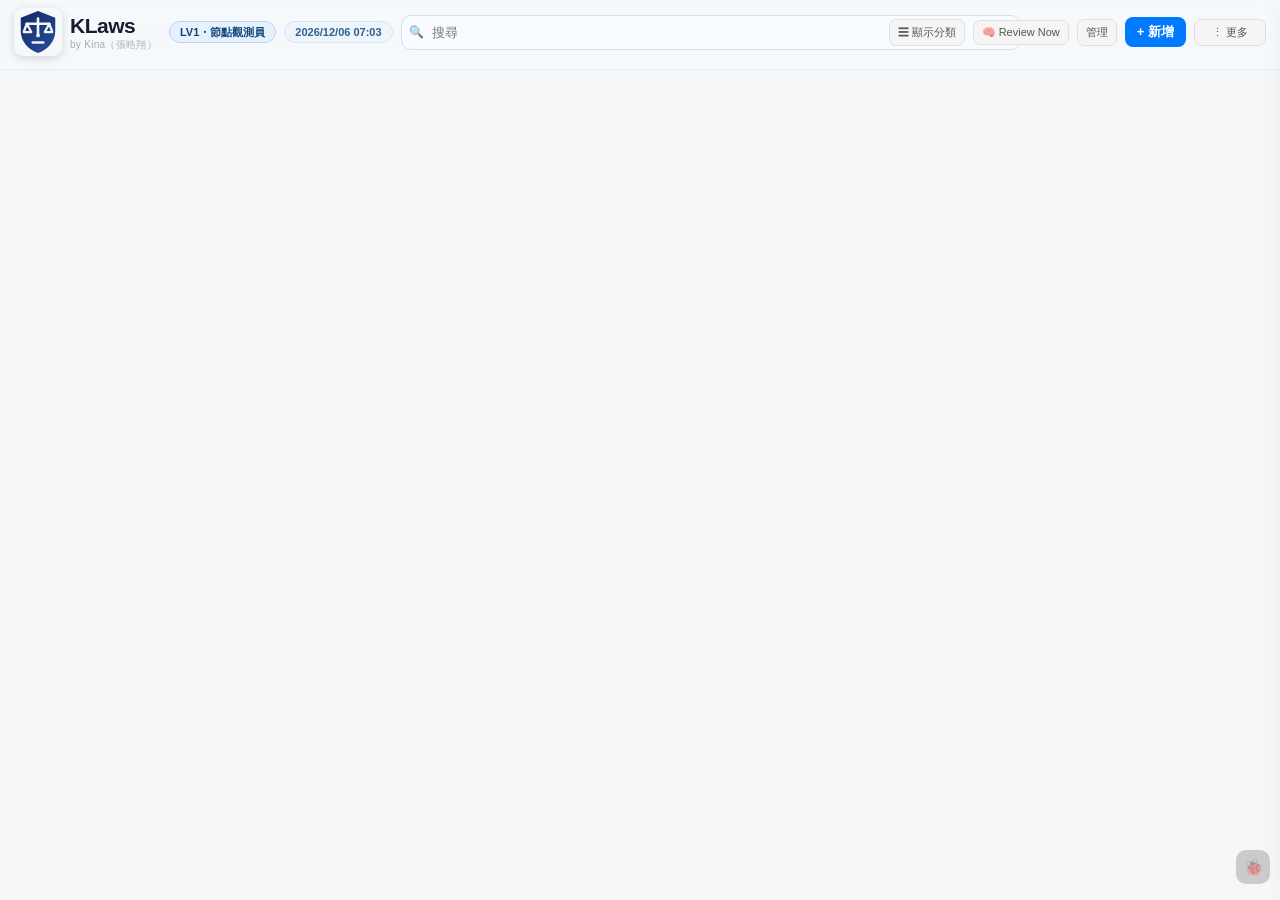
==== commit 78a8d011: "Add cognitive-unit notes, review mode, spaced repetition, and typed relations" ====
--- a/index.html
+++ b/index.html
@@ -46,6 +46,7 @@
     <div class="tool-btns">
       <div class="primary-tools">
         <button class="tool-btn" id="compactToggleBtn" title="切換分類列顯示">&#9776; 分類</button>
+        <button class="tool-btn" id="reviewNowBtn">🧠 Review Now</button>
         <button class="tool-btn" id="tagMgrBtn">管理</button>
         <button class="add-btn" id="addBtn">+ 新增</button>
       </div>
@@ -108,6 +109,7 @@
     </div>
     <label class="flbl">標題</label>
     <input class="fi" id="fti" placeholder="標題">
+    <div style="font-size:12px;color:#6b7280;margin:6px 0 2px;">提示：一筆一概念（Atomic Note），先寫「難回想」的知識點。</div>
     <div id="mapAssignFormWrap" style="display:none;">
       <div style="font-size:12px;color:#667;margin:4px 0 10px;">請用和新增/編輯筆記相同的側邊表單，將筆記加入指定頁面。</div>
       <label class="flbl">目標頁面</label>
@@ -129,6 +131,9 @@
     <div id="form-links-wrap" style="margin-top:16px;padding-top:14px;border-top:1px solid #eee;">
       <div style="font-size:11px;font-weight:700;color:#888;letter-spacing:.06em;margin-bottom:8px;">&#128279; 關聯筆記</div>
       <div id="form-links-list" style="margin-bottom:10px;display:flex;flex-direction:column;gap:5px;"></div>
+      <select class="fs" id="fl-relation-type" style="margin-bottom:6px;">
+        <option value="cause">cause</option><option value="example">example</option><option value="contrast">contrast</option><option value="application">application</option><option value="analogy">analogy</option>
+      </select>
       <input class="fi" id="fl-search" placeholder="搜尋關聯" style="margin-bottom:6px;">
       <div id="fl-bulk-actions" style="display:none;align-items:center;justify-content:space-between;gap:8px;margin:4px 0 8px;">
         <button class="tool-btn" id="flSelectAllBtn">全選結果</button>
@@ -212,14 +217,14 @@
   <div class="panel" id="ap">
     <div class="ph"><span class="ph-title">存檔與回收區</span><button class="pcls" id="apClose">&#215;</button></div>
     <div class="archive-toolbar">
-      <button class="tool-btn" id="archiveSaveBtn">+ 建立存檔</button>
-      <button class="tool-btn" id="archiveExportBtn">下載備份</button>
-      <button class="tool-btn" id="archivePortableExportBtn">下載通用包</button>
-      <button class="tool-btn" id="archiveImportBtn">匯入備份</button>
-      <button class="tool-btn" id="cloudLoginBtn">☁️ Google登入</button>
-      <button class="tool-btn" id="cloudPullBtn">⬇️ 雲端下載</button>
-      <button class="tool-btn" id="cloudSyncBtn">⬆️ 雲端上傳</button>
-      <button class="tool-btn" id="cloudLogoutBtn">登出雲端</button>
+      <button type="button" class="tool-btn" id="archiveSaveBtn">+ 建立存檔</button>
+      <button type="button" class="tool-btn" id="archiveExportBtn">下載備份</button>
+      <button type="button" class="tool-btn" id="archivePortableExportBtn">下載通用包</button>
+      <button type="button" class="tool-btn" id="archiveImportBtn">匯入備份</button>
+      <button type="button" class="tool-btn" id="cloudLoginBtn">☁️ Google登入</button>
+      <button type="button" class="tool-btn" id="cloudPullBtn">⬇️ 雲端下載</button>
+      <button type="button" class="tool-btn" id="cloudSyncBtn">⬆️ 雲端上傳</button>
+      <button type="button" class="tool-btn" id="cloudLogoutBtn">登出雲端</button>
     </div>
     <div class="archive-empty" id="cloudSyncStatus">雲端同步：未登入</div>
     <div class="archive-cols">
@@ -331,6 +336,7 @@
     <button class="zoom-btn" id="zoomIn">+</button>
     <span id="zoomLabel">100%</span>
     <button class="zoom-btn" id="zoomOut">&#8722;</button>
+    <button class="zoom-btn" id="mapScrollModeBtn">↕ 垂直捲動</button>
     <button class="zoom-btn" id="zoomFit">適合視窗</button>
   </div>
   <div id="mapCanvas">
--- a/style.css
+++ b/style.css
@@ -211,6 +211,7 @@
 .map-node-highlight .node-card{stroke:#FFD700!important;stroke-width:3.5px!important}
 .map-node.map-link-source .node-card{stroke:#0C447C!important;stroke-width:3.2px!important}
 #mapCanvas{width:100%;height:calc(100vh - 106px);min-height:480px;position:relative;overflow:hidden;background:#f9f9f9;touch-action:none;user-select:none}
+#mapCanvas.vertical-scroll-mode{touch-action:pan-y;overflow-y:auto;overflow-x:hidden}
 .map-canvas-top-actions{position:absolute;left:10px;top:10px;z-index:28;display:flex;align-items:center;gap:8px}
 .map-canvas-top-actions .tool-btn{padding:5px 10px}
 .map-tree-toggle{position:static}
@@ -229,13 +230,14 @@
 .map-tree-node-color{width:8px;height:8px;border-radius:99px;flex-shrink:0}
 .map-tree-empty{font-size:12px;color:#8a97a9;padding:8px}
 #mapSvg{position:absolute;top:0;left:0;width:100%;height:100%;overflow:visible}
+#mapCanvas.vertical-scroll-mode #mapSvg{height:auto;min-height:100%}
 .map-node{cursor:grab}
 .map-node:active{cursor:grabbing}
-.map-card-inner{padding:10px 11px;display:flex;flex-direction:column;gap:8px;width:100%;height:100%;font-family:-apple-system,BlinkMacSystemFont,"PingFang TC",sans-serif;color:#1f2937;background:#fff}
+.map-card-inner{padding:10px 11px;display:flex;flex-direction:column;gap:5px;width:100%;height:100%;font-family:-apple-system,BlinkMacSystemFont,"PingFang TC",sans-serif;color:#1f2937;background:#fff}
 .map-card-head{display:flex;align-items:flex-start;justify-content:flex-start;gap:8px}
-.map-card-title{flex:1;font-size:14px;font-weight:700;line-height:1.45;display:-webkit-box;-webkit-line-clamp:2;-webkit-box-orient:vertical;overflow:hidden}
-.map-card-body-segment+.map-card-body-segment{border-top:1px solid #e7ecf3;padding-top:8px;margin-top:2px}
-.map-card-body-text{font-size:22px;color:#5c6677;line-height:1.45;white-space:pre-wrap;word-break:break-word}
+.map-card-title{flex:1;font-size:20px;font-weight:700;line-height:1.35;display:-webkit-box;-webkit-line-clamp:2;-webkit-box-orient:vertical;overflow:hidden}
+.map-card-body-segment+.map-card-body-segment{border-top:1px solid #e7ecf3;padding-top:5px;margin-top:1px}
+.map-card-body-text{font-size:18px;color:#5c6677;line-height:1.45;white-space:pre-wrap;word-break:break-word}
 .map-card-foot{margin-top:2px;font-size:20px;color:#8b95a5;white-space:nowrap;overflow:hidden;text-overflow:ellipsis}
 .map-lane-label{font-size:11px;font-weight:600;fill:#9aa3b2;pointer-events:none}
 #lanePanel{position:absolute;top:10px;right:10px;z-index:25;display:none;background:#fff;border:1px solid #ddd;border-radius:12px;padding:12px;box-shadow:0 8px 22px rgba(0,0,0,.15);width:min(310px,92vw)}
@@ -565,6 +567,39 @@
 }
 #debugToggle:hover{opacity:.86;transform:translateY(-1px)}
 #debugToggle.active{opacity:.92;background:rgba(12,68,124,.78)}
+#localDebugPanel{
+  position:fixed;
+  left:10px;
+  right:10px;
+  bottom:58px;
+  max-height:52vh;
+  background:#0d1117;
+  color:#d6e2ff;
+  border:1px solid rgba(148,163,184,.45);
+  border-radius:12px;
+  z-index:130;
+  display:none;
+  box-shadow:0 16px 36px rgba(0,0,0,.42);
+}
+#localDebugPanel.open{display:flex;flex-direction:column}
+.local-debug-head{
+  display:flex;
+  align-items:center;
+  justify-content:space-between;
+  gap:8px;
+  padding:8px 10px;
+  border-bottom:1px solid rgba(148,163,184,.28);
+}
+.local-debug-head b{font-size:12px;letter-spacing:.03em}
+.local-debug-head .mini-btn{padding:4px 8px;border-radius:8px;font-size:11px}
+.local-debug-body{
+  margin:0;
+  padding:10px;
+  font:11px/1.45 ui-monospace,SFMono-Regular,Menlo,Consolas,monospace;
+  white-space:pre-wrap;
+  overflow:auto;
+  max-height:calc(52vh - 44px);
+}
 
 @media (hover:none){
   .cfoot{opacity:0;max-height:0}
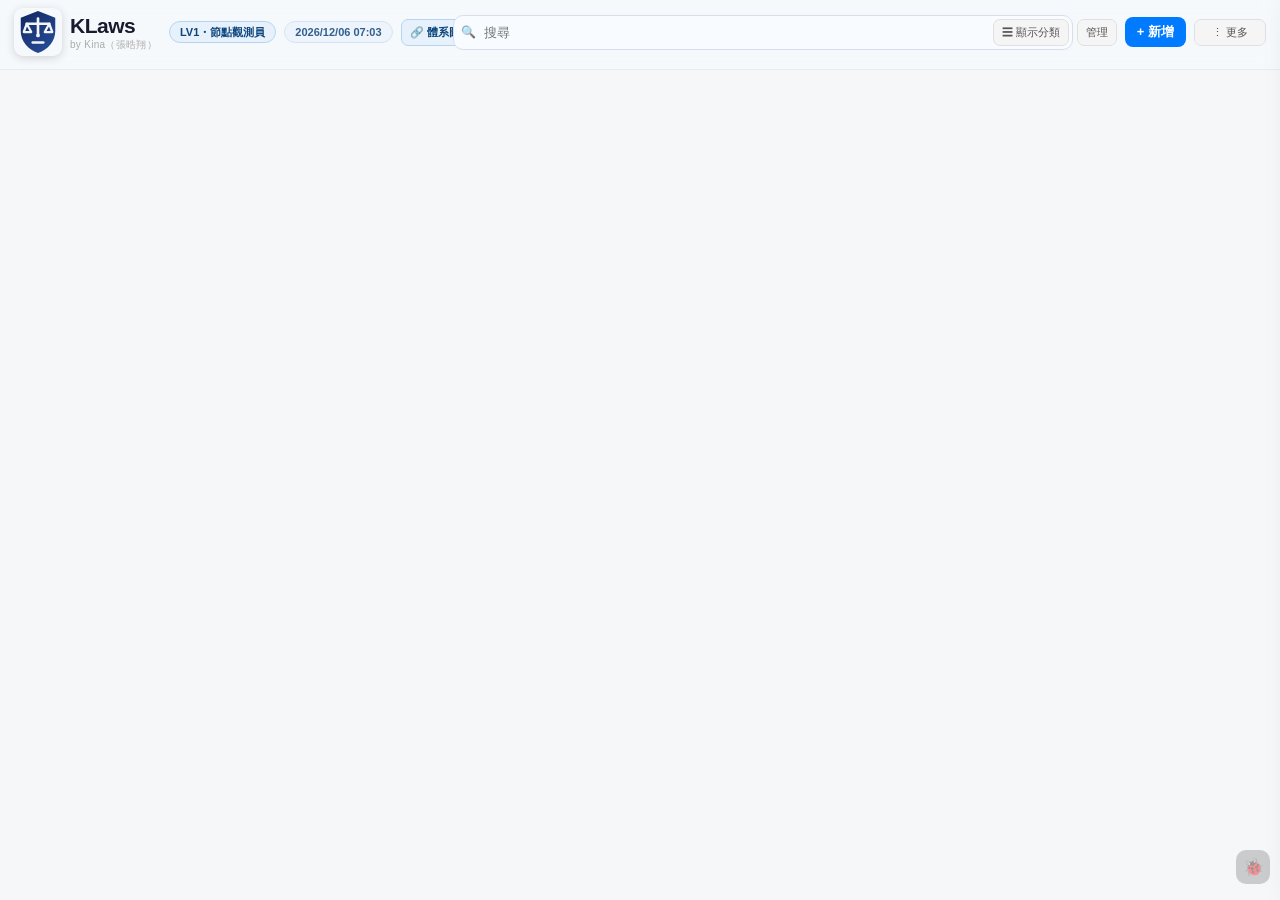
==== commit 48ed993c: "新增筆記路徑自動補全與關聯類型補充欄位" ====
--- a/index.html
+++ b/index.html
@@ -46,7 +46,6 @@
     <div class="tool-btns">
       <div class="primary-tools">
         <button class="tool-btn" id="compactToggleBtn" title="切換分類列顯示">&#9776; 分類</button>
-        <button class="tool-btn" id="reviewNowBtn">🧠 Review Now</button>
         <button class="tool-btn" id="tagMgrBtn">管理</button>
         <button class="add-btn" id="addBtn">+ 新增</button>
       </div>
@@ -90,6 +89,12 @@
     <div class="dp-lbl">詳細筆記</div><div id="dp-detail" class="dp-txt"></div>
     <div class="dp-lbl" id="dp-todo-label" style="display:none;">&#128221; 待辦清單</div><div id="dp-todo" class="dp-txt" style="display:none;"></div>
     <div class="dp-lbl">資訊</div><div id="dp-chips" class="dp-chips"></div>
+    <div class="dp-lbl">路徑</div>
+    <div style="display:flex;gap:6px;align-items:center;">
+      <input class="fi" id="dp-path-input" placeholder="例：民法 > 總則 > 法律行為 > 代理">
+      <button class="tool-btn" id="dp-path-save" type="button">儲存路徑</button>
+    </div>
+    <div id="dp-path-hint" style="font-size:12px;color:#64748B;margin-top:4px;"></div>
     <div id="dp-inline-actions" class="dp-inline-actions"></div>
     <div class="dp-lbl">關聯筆記</div><div id="dp-links"></div>
     <div id="dp-link-quick-wrap" class="dp-link-quick-wrap">
@@ -109,7 +114,6 @@
     </div>
     <label class="flbl">標題</label>
     <input class="fi" id="fti" placeholder="標題">
-    <div style="font-size:12px;color:#6b7280;margin:6px 0 2px;">提示：一筆一概念（Atomic Note），先寫「難回想」的知識點。</div>
     <div id="mapAssignFormWrap" style="display:none;">
       <div style="font-size:12px;color:#667;margin:4px 0 10px;">請用和新增/編輯筆記相同的側邊表單，將筆記加入指定頁面。</div>
       <label class="flbl">目標頁面</label>
@@ -131,9 +135,6 @@
     <div id="form-links-wrap" style="margin-top:16px;padding-top:14px;border-top:1px solid #eee;">
       <div style="font-size:11px;font-weight:700;color:#888;letter-spacing:.06em;margin-bottom:8px;">&#128279; 關聯筆記</div>
       <div id="form-links-list" style="margin-bottom:10px;display:flex;flex-direction:column;gap:5px;"></div>
-      <select class="fs" id="fl-relation-type" style="margin-bottom:6px;">
-        <option value="cause">cause</option><option value="example">example</option><option value="contrast">contrast</option><option value="application">application</option><option value="analogy">analogy</option>
-      </select>
       <input class="fi" id="fl-search" placeholder="搜尋關聯" style="margin-bottom:6px;">
       <div id="fl-bulk-actions" style="display:none;align-items:center;justify-content:space-between;gap:8px;margin:4px 0 8px;">
         <button class="tool-btn" id="flSelectAllBtn">全選結果</button>
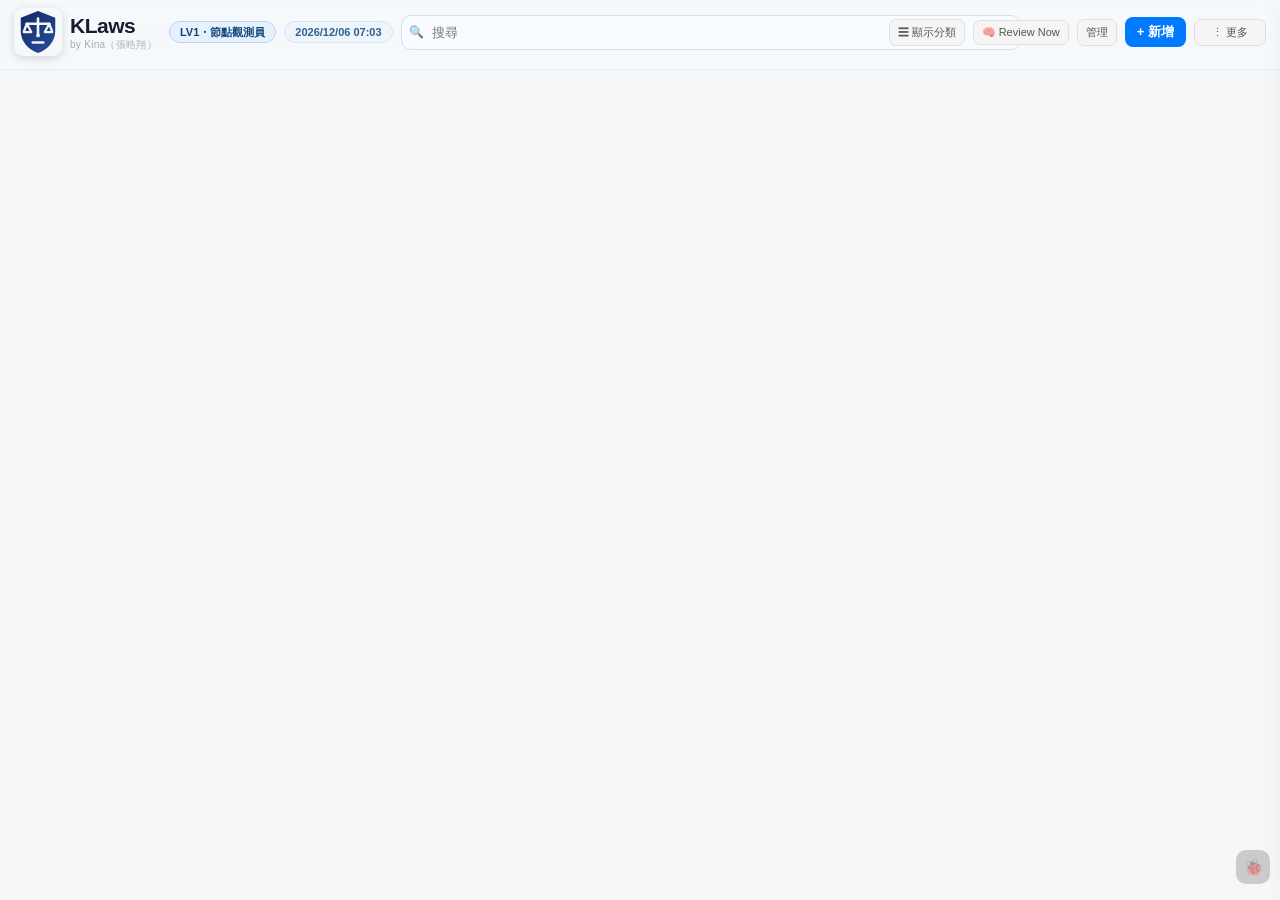
==== commit 2a6c351e: "feat: add reusable note paths and relation note inputs" ====
--- a/index.html
+++ b/index.html
@@ -46,6 +46,7 @@
     <div class="tool-btns">
       <div class="primary-tools">
         <button class="tool-btn" id="compactToggleBtn" title="切換分類列顯示">&#9776; 分類</button>
+        <button class="tool-btn" id="reviewNowBtn">🧠 Review Now</button>
         <button class="tool-btn" id="tagMgrBtn">管理</button>
         <button class="add-btn" id="addBtn">+ 新增</button>
       </div>
@@ -87,14 +88,13 @@
     <div id="dp-title" class="dp-ttl"></div>
     <div class="dp-lbl">摘要</div><div id="dp-body" class="dp-txt"></div>
     <div class="dp-lbl">詳細筆記</div><div id="dp-detail" class="dp-txt"></div>
+    <div class="dp-lbl">路徑</div>
+    <div id="dp-path-editor" class="dp-txt" style="display:flex;gap:8px;align-items:center;">
+      <input class="fi" id="dp-path-input" placeholder="例如：民法 > 總則 > 法律行為 > 代理">
+      <button class="tool-btn" id="dp-path-save">儲存路徑</button>
+    </div>
     <div class="dp-lbl" id="dp-todo-label" style="display:none;">&#128221; 待辦清單</div><div id="dp-todo" class="dp-txt" style="display:none;"></div>
     <div class="dp-lbl">資訊</div><div id="dp-chips" class="dp-chips"></div>
-    <div class="dp-lbl">路徑</div>
-    <div style="display:flex;gap:6px;align-items:center;">
-      <input class="fi" id="dp-path-input" placeholder="例：民法 > 總則 > 法律行為 > 代理">
-      <button class="tool-btn" id="dp-path-save" type="button">儲存路徑</button>
-    </div>
-    <div id="dp-path-hint" style="font-size:12px;color:#64748B;margin-top:4px;"></div>
     <div id="dp-inline-actions" class="dp-inline-actions"></div>
     <div class="dp-lbl">關聯筆記</div><div id="dp-links"></div>
     <div id="dp-link-quick-wrap" class="dp-link-quick-wrap">
@@ -114,6 +114,9 @@
     </div>
     <label class="flbl">標題</label>
     <input class="fi" id="fti" placeholder="標題">
+    <label class="flbl">路徑</label>
+    <input class="fi" id="fpath" placeholder="例如：民法 > 總則 > 法律行為 > 代理（之後可只輸入代理）">
+    <div style="font-size:12px;color:#6b7280;margin:6px 0 2px;">提示：一筆一概念（Atomic Note），先寫「難回想」的知識點。</div>
     <div id="mapAssignFormWrap" style="display:none;">
       <div style="font-size:12px;color:#667;margin:4px 0 10px;">請用和新增/編輯筆記相同的側邊表單，將筆記加入指定頁面。</div>
       <label class="flbl">目標頁面</label>
@@ -135,6 +138,10 @@
     <div id="form-links-wrap" style="margin-top:16px;padding-top:14px;border-top:1px solid #eee;">
       <div style="font-size:11px;font-weight:700;color:#888;letter-spacing:.06em;margin-bottom:8px;">&#128279; 關聯筆記</div>
       <div id="form-links-list" style="margin-bottom:10px;display:flex;flex-direction:column;gap:5px;"></div>
+      <select class="fs" id="fl-relation-type" style="margin-bottom:6px;">
+        <option value="cause">cause</option><option value="example">example</option><option value="contrast">contrast</option><option value="application">application</option><option value="analogy">analogy</option>
+      </select>
+      <input class="fi" id="fl-relation-note" placeholder="關聯說明（部分關聯必填）" style="margin-bottom:6px;display:none;">
       <input class="fi" id="fl-search" placeholder="搜尋關聯" style="margin-bottom:6px;">
       <div id="fl-bulk-actions" style="display:none;align-items:center;justify-content:space-between;gap:8px;margin:4px 0 8px;">
         <button class="tool-btn" id="flSelectAllBtn">全選結果</button>
